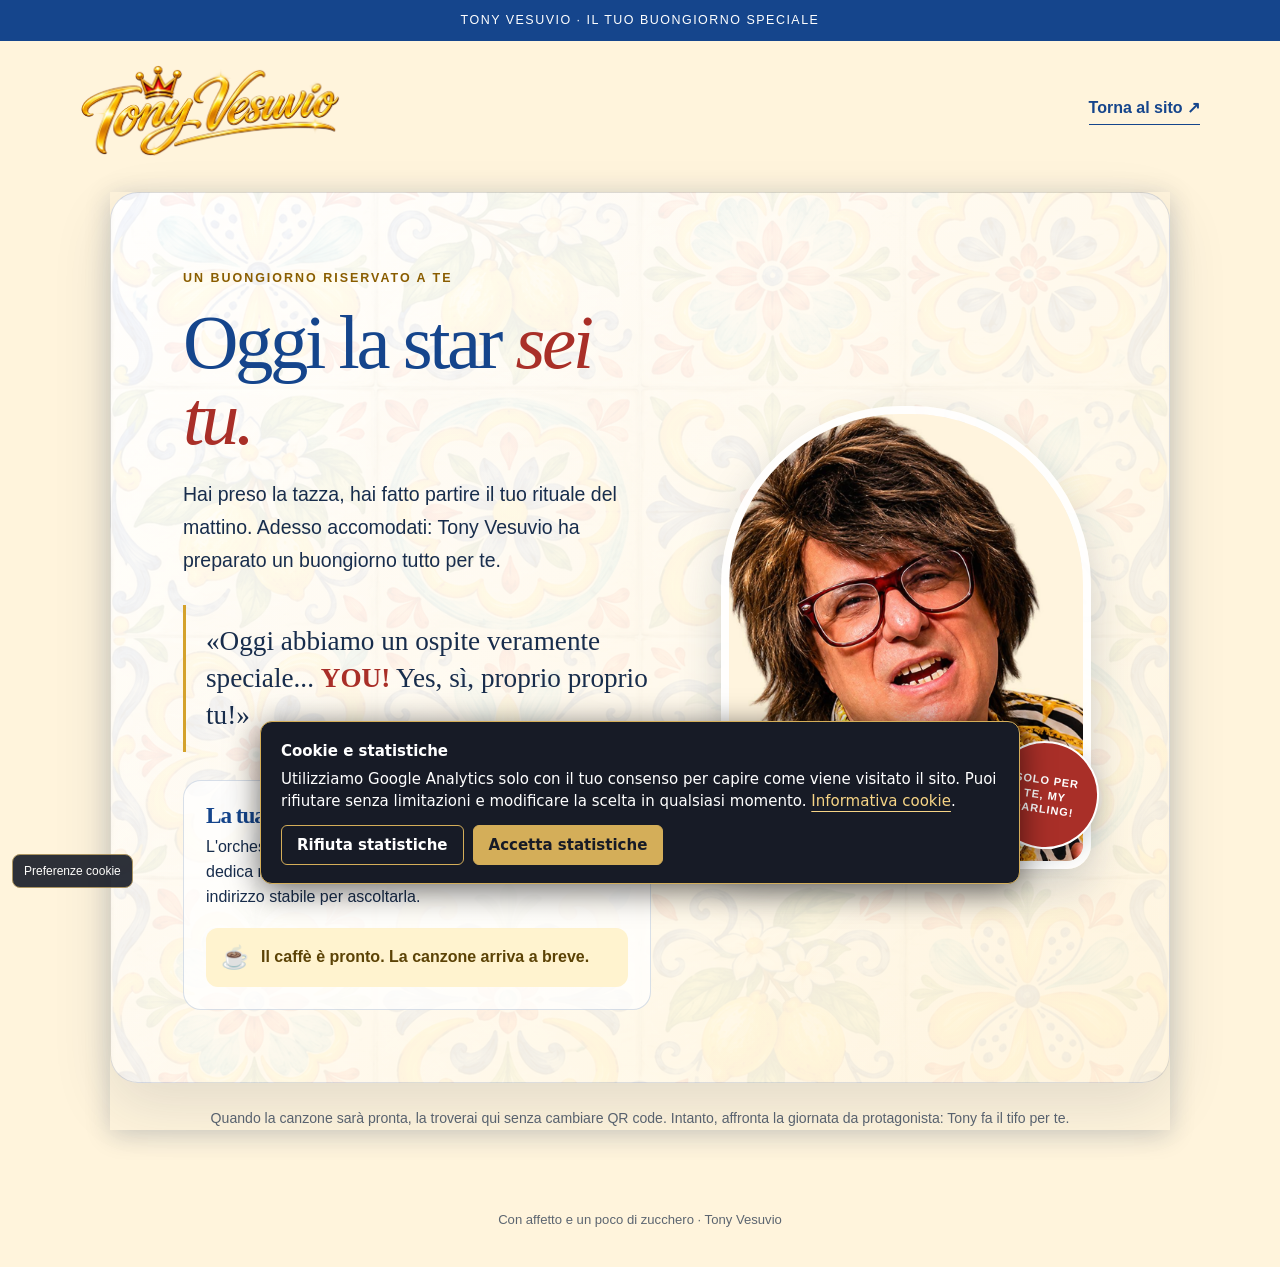
==== buongiorno/index.html @ 97012cc2 "Add private QR breakfast greeting page" ====
<!doctype html>
<html lang="it">
<head>
<meta charset="utf-8">
<meta name="viewport" content="width=device-width, initial-scale=1">
<meta name="robots" content="noindex, nofollow, noarchive">
<meta name="description" content="Un buongiorno speciale di Tony Vesuvio, dedicato a chi fa colazione con lui.">
<title>Il tuo buongiorno con Tony Vesuvio</title>
<link rel="canonical" href="https://tonyvesuvio.com/buongiorno/">
<link rel="stylesheet" href="../site.css?v=20261108-buongiorno">
<script src="../analytics-consent.js" defer></script>
<style>
:root{color-scheme:light}
body.breakfast-page{min-height:100vh;margin:0;background:var(--paper,#fff5df);color:var(--deep,#142d50)}
.breakfast-topline{padding:11px 18px;background:var(--blue,#123e82);color:#fff;text-align:center;font-size:.78rem;letter-spacing:.12em;text-transform:uppercase}
.breakfast-header{width:min(1120px,calc(100% - 36px));margin:0 auto;padding:24px 0;display:flex;align-items:center;justify-content:space-between;gap:18px}
.breakfast-logo{display:block;width:min(260px,58vw);height:auto}
.breakfast-home{color:var(--blue,#123e82);font-weight:700;text-decoration:none;border-bottom:1px solid currentColor;padding-bottom:4px}
.breakfast-main{width:min(1060px,calc(100% - 32px));margin:12px auto 56px}
.breakfast-card{position:relative;overflow:hidden;display:grid;grid-template-columns:minmax(0,1.1fr) minmax(250px,.9fr);align-items:center;gap:clamp(24px,5vw,66px);padding:clamp(26px,6vw,72px);border:1px solid rgba(20,45,80,.15);border-radius:28px;background:linear-gradient(135deg,rgba(255,255,255,.94),rgba(255,245,223,.95)),url('../assets/maioliche-fondo.png') center/cover;box-shadow:0 22px 60px rgba(20,45,80,.12)}
.breakfast-copy{position:relative;z-index:1}
.breakfast-eyebrow{display:inline-block;margin-bottom:18px;color:#8a5d00;font-size:.78rem;font-weight:800;letter-spacing:.16em;text-transform:uppercase}
.breakfast-title{max-width:640px;margin:0;color:var(--blue,#123e82);font-family:Georgia,'Times New Roman',serif;font-size:clamp(2.5rem,6vw,5.2rem);line-height:.98;letter-spacing:-.045em}
.breakfast-title em{color:#a92f28;font-weight:500}
.breakfast-lede{max-width:560px;margin:22px 0 0;font-size:clamp(1rem,1.8vw,1.22rem);line-height:1.7}
.breakfast-quote{margin:28px 0 0;padding:18px 0 18px 20px;border-left:3px solid #d4a22c;color:var(--deep,#142d50);font-family:Georgia,'Times New Roman',serif;font-size:clamp(1.15rem,2.4vw,1.7rem);line-height:1.35}
.breakfast-quote strong{color:#a92f28}
.breakfast-portrait-wrap{position:relative;max-width:370px;margin:auto}
.breakfast-portrait{display:block;width:100%;aspect-ratio:4/5;object-fit:cover;object-position:center 24%;border:8px solid rgba(255,255,255,.9);border-radius:180px 180px 24px 24px;box-shadow:0 18px 44px rgba(20,45,80,.2)}
.breakfast-stamp{position:absolute;right:-8px;bottom:20px;display:grid;place-items:center;width:108px;height:108px;padding:10px;border:2px solid #fff;border-radius:50%;background:#a92f28;color:white;text-align:center;font-size:.69rem;font-weight:800;line-height:1.35;letter-spacing:.08em;text-transform:uppercase;transform:rotate(8deg);box-shadow:0 8px 22px rgba(20,45,80,.22)}
.breakfast-audio{margin-top:28px;padding:22px;border:1px solid rgba(18,62,130,.16);border-radius:18px;background:rgba(255,255,255,.74)}
.breakfast-audio h2{margin:0;color:var(--blue,#123e82);font-family:Georgia,'Times New Roman',serif;font-size:1.45rem}
.breakfast-audio p{margin:8px 0 0;line-height:1.55}
.breakfast-coming{display:flex;align-items:center;gap:12px;margin-top:18px;padding:13px 15px;border-radius:12px;background:#fff3cf;color:#5c4306;font-weight:700}
.breakfast-coming span:first-child{font-size:1.4rem}
.breakfast-foot{margin:24px 0 0;text-align:center;color:var(--muted,#5c6570);font-size:.88rem;line-height:1.6}
.breakfast-footer{padding:24px 18px 38px;text-align:center;color:var(--muted,#5c6570);font-size:.82rem}
@media(max-width:760px){.breakfast-header{padding:18px 0}.breakfast-card{grid-template-columns:1fr;gap:28px;padding:28px 22px}.breakfast-copy{order:1}.breakfast-portrait-wrap{order:0;width:min(72%,300px)}.breakfast-stamp{right:-18px;width:90px;height:90px;font-size:.6rem}.breakfast-title{font-size:clamp(2.7rem,13vw,4.2rem)}.breakfast-main{margin-top:4px}}
@media(prefers-reduced-motion:reduce){*,*::before,*::after{scroll-behavior:auto!important}}
</style>
</head>
<body class="breakfast-page">
<div class="breakfast-topline">Tony Vesuvio · Il tuo buongiorno speciale</div>
<header class="breakfast-header">
<a href="../" aria-label="Tony Vesuvio, torna alla home"><img class="breakfast-logo" src="../assets/logo-ufficiale-tony-vesuvio.png" alt="Tony Vesuvio" width="2120" height="742"></a>
<a class="breakfast-home" href="../">Torna al sito <span aria-hidden="true">↗</span></a>
</header>
<main class="breakfast-main" id="contenuto">
<section class="breakfast-card" aria-labelledby="titolo">
<div class="breakfast-copy">
<span class="breakfast-eyebrow">Un buongiorno riservato a te</span>
<h1 class="breakfast-title" id="titolo">Oggi la star <em>sei tu.</em></h1>
<p class="breakfast-lede">Hai preso la tazza, hai fatto partire il tuo rituale del mattino. Adesso accomodati: Tony Vesuvio ha preparato un buongiorno tutto per te.</p>
<blockquote class="breakfast-quote">«Oggi abbiamo un ospite veramente speciale... <strong>YOU!</strong> Yes, sì, proprio proprio tu!»</blockquote>
<div class="breakfast-audio" aria-labelledby="audio-title">
<h2 id="audio-title">La tua canzone con Tony</h2>
<p>L'orchestra si sta scaldando e Tony sta preparando la sua dedica musicale. Torna qui tra poco: questa pagina è il tuo indirizzo stabile per ascoltarla.</p>
<div class="breakfast-coming" role="status"><span aria-hidden="true">☕</span><span>Il caffè è pronto. La canzone arriva a breve.</span></div>
</div>
</div>
<div class="breakfast-portrait-wrap">
<img class="breakfast-portrait" src="../assets/tony-volto-social-v2.jpg" alt="Tony Vesuvio ti dà il buongiorno" width="1200" height="1200">
<div class="breakfast-stamp" aria-label="Un buongiorno tutto tuo">Solo per<br>te, my<br>darling!</div>
</div>
</section>
<p class="breakfast-foot">Quando la canzone sarà pronta, la troverai qui senza cambiare QR code. Intanto, affronta la giornata da protagonista: Tony fa il tifo per te.</p>
</main>
<footer class="breakfast-footer">Con affetto e un poco di zucchero · Tony Vesuvio</footer>
</body>
</html>
---- site.css ----
:root{color-scheme:light;--paper:#fff5df;--blue:#123e82;--deep:#142d50;--red:#bd3f2d;--lemon:#f5cd4a;--muted:#5c6570;--line:#c8c1b0}
*{box-sizing:border-box}html{scroll-behavior:smooth;scroll-padding-top:20px}body{margin:0;background:var(--paper);color:var(--deep);font-family:Arial,Helvetica,sans-serif;line-height:1.6}a{color:inherit;text-underline-offset:5px}img{display:block;max-width:100%;height:auto}figure{margin:0}h1,h2,h3,p{margin-top:0}h1,h2,h3{font-family:Georgia,'Times New Roman',serif;font-weight:400;line-height:1.06}h2{font-size:clamp(38px,4.7vw,66px);letter-spacing:-.035em}h3{font-size:28px}button,input,textarea{font:inherit}.wrap{width:min(1240px,88%);margin:auto}.section{padding:90px 0}.eyebrow{text-transform:uppercase;font-weight:800;font-size:11px;letter-spacing:.18em;display:block;margin-bottom:20px;color:var(--red)}.small{font-size:12px;color:var(--muted);line-height:1.6}.button{display:inline-flex;align-items:center;justify-content:center;gap:20px;padding:14px 25px;background:var(--blue);color:var(--paper);border:1px solid var(--blue);border-radius:3px;text-decoration:none;font-weight:700;font-size:14px;box-shadow:4px 4px 0 #b9c6cc}.button:hover{background:var(--deep)}a:focus-visible,button:focus-visible{outline:3px solid var(--red);outline-offset:5px}button:disabled{cursor:not-allowed;opacity:.62}.maiolica{height:22px;border-block:2px solid var(--blue);background-color:var(--paper);background-image:radial-gradient(circle at 50% 50%,var(--red) 0 2px,transparent 3px),conic-gradient(from 45deg at 50% 50%,transparent 0 12.5%,var(--blue) 12.5% 25%,transparent 25% 37.5%,var(--blue) 37.5% 50%,transparent 50% 62.5%,var(--blue) 62.5% 75%,transparent 75% 87.5%,var(--blue) 87.5%);background-size:36px 18px}
.topline{background:var(--blue);color:var(--paper);text-align:center;font-size:10px;letter-spacing:.16em;text-transform:uppercase;padding:9px 15px}.header{padding:23px 0;display:flex;justify-content:space-between;align-items:center;gap:25px}.brand{text-decoration:none;display:flex;align-items:center;gap:12px}.brand-seal{display:grid;place-items:center;width:43px;height:43px;border:1px solid var(--red);border-radius:50%;font-family:Georgia,serif;font-size:21px;font-style:italic;color:var(--red)}.brand-name{font-family:Georgia,serif;font-size:24px;line-height:1.1}.brand-name small{display:block;font-family:Arial,sans-serif;font-size:9px;letter-spacing:.2em;text-transform:uppercase;margin-top:5px}nav{display:flex;flex-wrap:wrap;gap:24px}nav a{font-size:12px;font-weight:700;text-decoration:none}nav a:hover{text-decoration:underline}.banner{width:100%;height:auto;border-block:1px solid var(--blue)}
.opening{display:grid;grid-template-columns:1.3fr 1fr;gap:65px;align-items:end;padding-block:66px 80px}.opening h1{font-size:clamp(56px,7vw,104px);letter-spacing:-.055em;margin:0}.opening h1 em{font-weight:400;color:var(--red)}.opening p{font-size:18px;max-width:420px}.opening .secondary{display:block;margin-top:20px;font-size:13px}.arena{background:var(--blue);color:var(--paper);padding:44px 0 50px}.arena-head{display:flex;justify-content:space-between;gap:30px;align-items:end;margin-bottom:30px}.arena h2{font-size:clamp(35px,4vw,54px);margin:0}.arena .eyebrow{color:var(--lemon)}.arena .aside{max-width:290px;font-size:14px}.arena img{width:100%;aspect-ratio:3/2;object-fit:contain;border:1px solid #c9d1df}.arena .small{color:#d5dfef;margin:14px 0 0}
.section-heading{display:flex;justify-content:space-between;gap:35px;align-items:end;margin-bottom:40px}.section-heading h2{margin:0}.section-heading p{max-width:320px;margin-bottom:0;font-size:15px}.records{display:grid;grid-template-columns:repeat(3,1fr);gap:32px}.record{border-bottom:1px solid var(--blue);padding-bottom:24px}.record img{width:100%;aspect-ratio:1;object-fit:contain;background:#fff4e5}.record .number{font-size:10px;font-weight:700;letter-spacing:.15em;color:var(--red);display:block;margin:22px 0 9px}.record h3{font-size:26px;min-height:58px;margin-bottom:18px}.record-actions{display:flex;align-items:center;gap:16px;flex-wrap:wrap}.listen{background:var(--blue);color:var(--paper);border:0;border-radius:2px;padding:10px 18px;font-weight:700;font-size:13px}.record-actions a{font-size:12px}.record .small{margin:12px 0 0}
.club{background:#eaeedc;border-top:1px solid var(--blue);padding:80px 0}.club-layout{display:grid;grid-template-columns:1.15fr 1fr;align-items:center;gap:65px}.photo-frame{padding:10px;background:var(--paper);border:1px solid var(--blue);box-shadow:8px 8px 0 #c3cbbc;transform:rotate(-1deg)}.photo-frame img{width:100%;aspect-ratio:3/2;object-fit:contain}.photo-frame figcaption{font-size:11px;padding:10px 6px 2px;color:var(--muted)}.club-copy p{font-size:17px}.club-copy h2 em{color:var(--red)}
.talk{background:var(--blue);color:var(--paper)}.talk .eyebrow{color:var(--lemon)}.talk .section-heading p{font-family:Georgia,serif;font-size:24px;font-style:italic}.talk-layout{display:grid;grid-template-columns:1fr 1fr;gap:60px}.talk label{display:block;font-size:13px;font-weight:700;margin-bottom:8px}.talk input,.talk textarea{width:100%;background:var(--paper);color:var(--deep);border:1px solid var(--paper);border-radius:2px;padding:15px;margin-bottom:20px}.talk .small{display:block;color:#dce4ee}.talk .button{background:var(--lemon);color:var(--deep);border-color:var(--lemon);box-shadow:none;margin-top:14px}.example{border:1px solid #97aecd;padding:30px;align-self:start}.example .tag{display:block;font-size:10px;letter-spacing:.12em;text-transform:uppercase;color:var(--lemon);margin-bottom:24px}.example blockquote{font-family:Georgia,serif;font-size:27px;line-height:1.4;margin:20px 0 26px}.example p{font-size:15px}.talk .demo{padding-top:13px}
.stories{border-bottom:1px solid var(--blue)}.stories-grid{display:grid;grid-template-columns:1fr 1fr;gap:36px}.stories-grid img{width:100%;aspect-ratio:3/2;object-fit:contain;border:1px solid var(--blue)}.stories-grid figcaption{padding-top:25px}.stories-grid h3{font-size:33px;margin-bottom:15px}.stories-grid p{font-size:15px;max-width:480px}.stories .small{margin-top:28px}
.merch{background:var(--lemon);padding:85px 0}.merch-layout{display:grid;grid-template-columns:1.5fr .7fr;gap:70px;align-items:center}.merch h2{font-size:clamp(48px,6vw,82px)}.merch p{font-size:18px;max-width:620px}.merch .signoff{font-family:Georgia,serif;font-size:24px;font-style:italic}.merch-ticket{border:2px solid var(--blue);padding:30px 24px;text-align:center;outline:1px solid var(--blue);outline-offset:-7px;background:var(--paper);transform:rotate(3deg)}.merch-ticket .star{font-size:40px;color:var(--red);line-height:1.3}.merch-ticket strong{font-family:Georgia,serif;display:block;font-size:34px;line-height:1.12;font-weight:400;margin:15px 0}.merch-ticket p{font-size:13px;margin-bottom:0}.footer{padding-block:35px;display:flex;justify-content:space-between;gap:20px;font-size:12px}.footer p{margin-bottom:0}
@media(min-width:1500px){.arena img{max-height:760px;background:#0b2c60}}
@media(max-width:900px){.opening{gap:35px}.club-layout{gap:35px}.records{gap:20px}.record h3{font-size:23px}.talk-layout{gap:30px}.merch-layout{gap:35px}nav{gap:14px}}
@media(max-width:650px){.wrap{width:88%}.section{padding-block:55px}.header{align-items:start;flex-direction:column;gap:20px}.brand-name{font-size:22px}nav{gap:18px}.topline{font-size:8px}.opening,.club-layout,.talk-layout,.merch-layout{grid-template-columns:1fr}.opening{padding-block:38px 50px;gap:30px}.opening h1{font-size:60px}.opening p{font-size:16px}.arena-head,.section-heading{display:block}.arena .aside{max-width:none;margin-top:22px}.section-heading p{margin-top:22px}.records{grid-template-columns:1fr;gap:38px}.record h3{min-height:0;font-size:30px}.record img{max-height:420px}.club{padding-block:55px}.club-layout{gap:40px}.stories-grid{grid-template-columns:1fr;gap:45px}.stories-grid h3{font-size:30px}.merch{padding-block:55px}.merch-ticket{max-width:320px;justify-self:center}.footer{flex-direction:column;gap:12px}.example{padding:24px}.banner{min-height:0}.arena img{aspect-ratio:3/2}}
@media(prefers-reduced-motion:reduce){html{scroll-behavior:auto}}

/* Manifesti musicali, insegne dipinte e maioliche. */
:root{--paper:#fff4dc;--blue:#15458c;--deep:#182d4c;--red:#bc3829;--lemon:#f5c747}
body{background-color:var(--paper);background-image:radial-gradient(#805c2d09 .65px,transparent .65px);background-size:5px 5px;line-height:1.5}
.wrap{width:min(1280px,92%)}
.section{padding-block:48px}
.eyebrow{font-size:10px;letter-spacing:.15em;margin-bottom:12px}
h2{font-size:clamp(34px,4vw,54px);font-weight:700;letter-spacing:-.045em}
.topline{background:var(--red);font-size:10px;padding-block:6px;letter-spacing:.19em;border-bottom:3px solid var(--lemon)}
.header{padding-block:15px;gap:18px}
.brand-seal{width:48px;height:48px;border:2px solid var(--blue);outline:1px solid var(--blue);outline-offset:3px;background:var(--lemon);color:var(--blue);border-radius:48% 48% 42% 42%;flex-shrink:0}
.brand-seal svg{width:36px;height:30px}
.brand-name{font-weight:bold;font-size:27px;letter-spacing:-.04em}
.brand-name small{font-weight:600;font-size:8px;letter-spacing:.14em}
nav{gap:6px}nav a{padding:8px 13px;border:1px solid transparent;border-radius:2px}nav a:hover{border-color:var(--red);color:var(--red);text-decoration:none;background:#fffaf0}
.banner{border-top:3px solid var(--blue);border-bottom:5px solid var(--red)}
.opening{padding-block:30px 34px;gap:38px;grid-template-columns:1.3fr 1fr;position:relative}
.opening h1{font-size:clamp(48px,6.3vw,85px);font-weight:bold;line-height:.98;letter-spacing:-.055em}
.opening h1 em{font-weight:400;display:inline-block;padding-bottom:8px;background:linear-gradient(var(--lemon),var(--lemon)) left 92%/100% 6px no-repeat}
.opening .eyebrow{display:inline-block;border-block:1px solid var(--red);padding-block:5px;letter-spacing:.13em}
.opening p{font-size:16px;max-width:440px;margin-bottom:12px}.opening .secondary{margin-top:12px;font-size:12px}
.button{padding:11px 20px;gap:14px;box-shadow:3px 3px 0 var(--red);border-radius:0;border:1px solid var(--deep);transition:transform .15s,box-shadow .15s}
.button:hover{transform:translate(-1px,-1px);box-shadow:4px 4px 0 var(--red)}
.maiolica{height:33px;background-image:url('assets/maiolica-napoli.svg');background-size:32px 32px;border-block:1px solid var(--blue)}
.arena{padding:30px 0;background-color:#123771;background-image:radial-gradient(circle at 12% 25%,#ffffff08 0 1px,transparent 1px);background-size:9px 9px;border-bottom:5px solid var(--lemon)}
.arena>.wrap{display:grid;grid-template-columns:.8fr 1.65fr;gap:30px;align-items:center}
.arena-head{display:block;margin:0}.arena h2{font-size:clamp(38px,4.3vw,60px);font-weight:400;font-style:italic;line-height:1.03}.arena h2:after{content:'✦';display:block;font-size:32px;color:var(--lemon);margin-top:22px}
.arena .aside{font-size:14px;margin:16px 0 0;max-width:270px}.arena .eyebrow{font-size:9px;letter-spacing:.12em}
.arena figure{padding:7px;background:var(--paper);box-shadow:5px 5px 0 #09224c;border:1px solid var(--lemon)}
.arena img{border:0;max-height:none;background:none;aspect-ratio:3/2;object-fit:contain}
.arena .small{color:var(--deep);font-size:10px;margin:6px 3px 0}
.section-heading{gap:25px;margin-bottom:26px;position:relative;padding-bottom:18px;border-bottom:2px solid var(--blue)}
.section-heading:after{content:'✦';position:absolute;bottom:-12px;left:0;background:var(--paper);padding-right:10px;color:var(--red);font-size:22px;line-height:20px}
.section-heading p{max-width:330px;font-size:14px}
.records{gap:20px}
.record{padding:12px 12px 17px;background:#fffaf0;border:1px solid #c3b392;box-shadow:4px 4px 0 #e6d8ba;position:relative}
.record img{background:#fff4e5;max-height:300px;object-fit:contain;border-bottom:2px solid var(--red)}
.record .number{margin:14px 0 8px;font-size:9px;letter-spacing:.12em}
.record h3{font-size:25px;font-weight:700;line-height:1.06;min-height:53px;margin-bottom:12px}
.record-actions{gap:10px}.record-actions a{font-size:11px}.listen{padding:9px 14px;border-radius:0;background:var(--red)}
.record .small{font-size:10px;margin-top:10px}
.club{padding:44px 0;background:#f4e8cd;border-top:1px solid var(--blue);position:relative}
.club:before{content:'';position:absolute;inset:0 0 auto;height:8px;background:repeating-linear-gradient(90deg,var(--red) 0 18px,var(--paper) 18px 36px)}
.club-layout{gap:34px;grid-template-columns:1.1fr 1fr}
.photo-frame{padding:8px;box-shadow:5px 5px 0 var(--blue);transform:rotate(-1deg)}
.photo-frame figcaption{font-size:10px;padding-top:7px}
.club-copy h2{font-size:clamp(34px,3.9vw,52px);margin-bottom:18px}.club-copy p{font-size:15px;margin-bottom:13px}.club-copy .small{font-size:11px}
.talk{background-color:var(--blue);background-image:linear-gradient(90deg,#ffffff04 1px,transparent 1px);background-size:24px 24px}
.talk .section-heading{border-color:#fff4dc60}.talk .section-heading:after{background:var(--blue);color:var(--lemon)}
.talk .section-heading p{font-size:23px;color:var(--lemon)}
.talk-layout{gap:28px;grid-template-columns:1fr 1fr}.talk label{font-size:12px;margin-bottom:6px}.talk input,.talk textarea{padding:12px;margin-bottom:14px;border-radius:0;border:2px solid #0d2d60}.talk .small{font-size:11px}.talk .demo{padding-top:8px}
.example{background:var(--paper);color:var(--deep);border:1px solid var(--lemon);padding:25px;box-shadow:5px 5px 0 #0a2a5a;position:relative}
.example:before{content:'“';font-family:Georgia,serif;color:var(--red);font-size:70px;line-height:.8;display:block;margin-bottom:14px}
.example .tag{color:var(--red);font-size:9px;margin-bottom:16px}.example blockquote{font-size:clamp(23px,2.2vw,30px);margin:16px 0 20px;font-style:italic;line-height:1.26}.example p{font-size:14px}.example .small{color:#57616d}
.stories{border:0}.stories-grid{gap:22px}.stories-grid figure{background:#fffaf0;border:1px solid var(--blue);box-shadow:4px 4px 0 #e4d4b0;padding:7px}
.stories-grid img{border:0}.stories-grid figcaption{padding:18px 13px 3px}.stories-grid .eyebrow{margin-bottom:8px;font-size:9px}.stories-grid h3{font-weight:700;font-size:31px;margin-bottom:10px}.stories-grid p{font-size:14px;margin-bottom:13px}.stories>.small{font-size:10px;margin:18px 0 0}
.merch{padding:42px 0;border-top:5px solid var(--red);background-color:var(--lemon);background-image:radial-gradient(#a16a1612 .8px,transparent .8px);background-size:6px 6px}
.merch-layout{gap:35px;grid-template-columns:1.5fr .7fr}.merch h2{font-size:clamp(46px,5.7vw,74px);font-weight:700;line-height:.98;margin-bottom:18px}.merch p{font-size:16px;margin-bottom:17px}.merch .signoff{font-size:23px}.merch a{font-size:13px;font-weight:700}
.merch-ticket{padding:24px;background-color:var(--paper);background-image:url('assets/maiolica-napoli.svg');background-repeat:repeat-x;background-size:30px;background-position:top center;border-color:var(--red);outline-color:var(--red);box-shadow:4px 5px 0 #b7802860}
.merch-ticket .star{font-size:33px;margin-top:16px;display:block}.merch-ticket strong{font-size:30px;margin:10px 0}.merch-ticket p{font-size:12px;margin:0}
.footer{padding-block:22px;font-size:11px}.footer p:first-child{font-family:Georgia,serif;font-size:15px;font-weight:bold;color:var(--blue)}
@media(min-width:1500px){.arena img{max-height:none}}
@media(max-width:900px){.arena>.wrap{grid-template-columns:.85fr 1.5fr;gap:20px}.arena h2{font-size:40px}.record h3{font-size:22px}.record-actions{align-items:start;flex-direction:column}nav a{padding-inline:7px}.opening h1{font-size:64px}}
@media(max-width:650px){.wrap{width:90%}.section{padding-block:32px}.header{gap:14px;padding-block:14px}nav{gap:4px;width:100%;justify-content:space-between}nav a{padding:6px 4px;font-size:11px}.brand-name{font-size:25px}.opening{padding-block:24px 28px;gap:20px;grid-template-columns:1fr}.opening h1{font-size:clamp(45px,10.8vw,65px)}.opening p{font-size:15px}.arena{padding-block:24px}.arena>.wrap{grid-template-columns:1fr;gap:18px}.arena h2{font-size:38px}.arena h2 br{display:none}.arena h2:after{display:none}.arena .aside{max-width:none;margin-top:10px}.arena-head{margin:0}.records{grid-template-columns:1fr;gap:20px}.record{display:grid;grid-template-columns:.95fr 1fr;gap:0 14px;align-content:center;padding:10px}.record img{grid-column:1;grid-row:1/5;height:100%;max-height:none;align-self:center;border-bottom:0}.record .number,.record h3,.record-actions,.record>.small{grid-column:2}.record .number{margin:7px 0}.record h3{min-height:0;font-size:clamp(20px,5.5vw,26px);margin:0 0 10px}.record-actions{gap:7px}.record-actions a{font-size:10px}.listen{font-size:12px;padding:7px 12px}.record>.small{font-size:9px;margin-top:8px}.section-heading{padding-bottom:16px;margin-bottom:22px}.section-heading p{font-size:13px;margin-top:14px}.club{padding-block:30px}.club-layout{grid-template-columns:1fr;gap:28px}.club-copy h2{font-size:38px}.talk-layout{grid-template-columns:1fr;gap:24px}.talk .section-heading p{font-size:21px}.example{padding:21px}.stories-grid{grid-template-columns:1fr;gap:22px}.stories-grid figcaption{padding:15px 10px 0}.stories-grid h3{font-size:29px}.merch{padding-block:30px}.merch-layout{grid-template-columns:1fr;gap:24px}.merch h2{font-size:52px}.merch-ticket{width:min(300px,95%);justify-self:center;transform:rotate(2deg)}.footer{gap:10px}.maiolica{height:27px;background-size:26px 26px}}
@media(max-width:360px){.record{grid-template-columns:1fr}.record img{grid-column:1;grid-row:auto;max-height:260px}.record .number,.record h3,.record-actions,.record>.small{grid-column:1}.record h3{font-size:25px}.record-actions{flex-direction:row}}
@media(prefers-reduced-motion:reduce){.button{transition:none}.button:hover{transform:none}}

/* Fondo di ceramica: le maioliche incorniciano pannelli leggibili. */
.brand-official{display:flex;flex-direction:column;align-items:center;gap:5px;flex-shrink:0}
.official-logo{width:248px;height:auto;object-fit:contain}
.brand-caption{font-size:8px;letter-spacing:.15em;text-transform:uppercase;color:var(--blue);font-weight:700}
.footer-brand img{width:160px;height:auto;object-fit:contain}
.footer-brand p{font-size:10px!important;font-family:Arial,sans-serif!important;margin:8px 0 0}
.example:before{display:none}
.tony-greeting{display:grid;grid-template-columns:1fr 1fr;align-items:center;gap:10px;margin:-10px -10px 20px;border-bottom:2px solid var(--red);padding-bottom:0}
.tony-chat-portrait{width:100%;height:235px;object-fit:contain;object-position:center bottom;filter:drop-shadow(3px 3px 0 #15458c25)}
.example .tony-speech{position:relative;margin:0 0 18px;background:var(--lemon);color:var(--deep);border:2px solid var(--blue);padding:18px 14px;font-family:Georgia,serif;font-size:clamp(23px,2.4vw,32px);font-weight:700;font-style:italic;line-height:1.1;transform:rotate(3deg);box-shadow:3px 3px 0 var(--red)}
.tony-speech:before{content:'';position:absolute;left:-12px;top:50%;width:18px;height:18px;background:var(--lemon);border-left:2px solid var(--blue);border-bottom:2px solid var(--blue);transform:rotate(45deg)}
.tony-speech span{display:block;margin-top:12px;font-family:Arial,sans-serif;font-size:11px;font-style:normal;font-weight:400;line-height:1.4}
@media(max-width:900px) and (min-width:651px){.official-logo{width:210px}.tony-chat-portrait{height:190px}.example .tony-speech{font-size:23px;padding:14px 10px}}
@media(max-width:650px){.brand-official{align-self:center}.official-logo{width:245px}.tony-chat-portrait{height:210px}.example .tony-speech{font-size:26px;padding:16px 12px}.footer-brand{margin-bottom:8px}}
body{background-color:#e9e1c9;background-image:url('assets/maioliche-fondo.png');background-repeat:repeat;background-size:520px 520px}
main{width:calc(100% - 56px);max-width:1360px;margin:0 auto;box-shadow:0 5px 24px #102e5633}
.header.wrap,.footer.wrap{width:calc(100% - 56px);max-width:1360px;background:#fff7e8;padding-inline:28px}
.header.wrap{border-inline:1px solid #b8aa8e}
.opening.wrap{width:100%;background:#fff7e8;padding-inline:32px}
.section.wrap{width:100%;background:#fff7e8;padding-inline:32px}
.arena .wrap,.club .wrap,.talk .wrap,.merch .wrap{width:calc(100% - 64px)}
.section-heading:after{background:#fff7e8}
.talk .section-heading:after{background:var(--blue)}
.maiolica{height:48px;background-image:url('assets/maioliche-fondo.png');background-size:192px 192px;border-block:2px solid var(--blue)}
.club{border-top:8px solid transparent;border-image:url('assets/maioliche-fondo.png') 40 repeat}
.club:before{display:none}
.merch-ticket{background-image:linear-gradient(to bottom,transparent 0 22px,#fff7e8 22px),url('assets/maioliche-fondo.png');background-size:100% 100%,160px 160px;background-repeat:no-repeat,repeat;background-position:center top;border-top-width:14px}
.footer.wrap{border-top:3px solid var(--blue);margin-bottom:24px}
@media(max-width:650px){
 body{background-size:340px 340px}
 main,.header.wrap,.footer.wrap{width:calc(100% - 20px)}
 .header.wrap,.footer.wrap{padding-inline:16px}
 .opening.wrap,.section.wrap{padding-inline:18px}
 .arena .wrap,.club .wrap,.talk .wrap,.merch .wrap{width:calc(100% - 36px)}
 .maiolica{height:34px;background-size:136px 136px}
 .footer.wrap{margin-bottom:10px}
}

/* Layout finale condiviso fra lingue e dimensioni di schermo. */
html{-webkit-text-size-adjust:100%;text-size-adjust:100%}
body{line-height:1.5}
main,.header.wrap,.footer.wrap{width:calc(100% - 40px);max-width:1320px}
.wrap{min-width:0}
.opening,.arena>.wrap,.records,.club-layout,.talk-layout,.stories-grid,.merch-layout{gap:22px}
.opening>*,.arena-head,.record,.club-copy,.talk-layout>*,.stories-grid>*,.merch-layout>*{min-width:0}
.section{padding-block:32px}
.opening{padding-block:22px 26px;align-items:center}
.opening h1{font-size:clamp(44px,5.8vw,76px)}
.opening p{margin-bottom:10px}
.opening.wrap,.section.wrap{padding-inline:26px}
.arena,.club,.merch{padding-block:26px}
.arena .wrap,.club .wrap,.talk .wrap,.merch .wrap{width:calc(100% - 52px)}
.arena h2{font-size:clamp(34px,3.8vw,50px)}
.arena h2:after{margin-top:12px;font-size:25px}
.section-heading{margin-bottom:22px;padding-bottom:14px}
.section-heading p{margin-top:0}
.eyebrow{margin-bottom:10px}
h2{font-size:clamp(32px,3.6vw,48px);margin-bottom:16px}
.record img{max-height:265px}
.record h3{font-size:24px;min-height:51px}
.record-actions a,.small,.record .small,.club-copy .small,.talk .small,.stories>.small{font-size:12px}
.record .number{font-size:10px}
.record-actions{gap:8px}
.button,.listen{min-height:44px}
nav a{display:inline-flex;align-items:center;min-height:44px}
.header{padding-block:10px;flex-wrap:wrap}
.official-logo{width:215px}
.header nav{justify-content:flex-end;flex:1;gap:2px}
.header nav a{font-size:12px;padding-inline:9px}
.brand-caption{font-size:9px;letter-spacing:.08em}
.language-control{display:flex;align-items:center;gap:7px;flex-shrink:0;color:var(--blue)}
.language-control label{font-size:12px;font-weight:700}
.language-control select{font:inherit;font-size:14px;min-height:44px;max-width:168px;background:#fffaf0;color:var(--deep);border:1px solid var(--blue);border-radius:3px;padding:8px 25px 8px 9px}
select:focus-visible,input:focus-visible,textarea:focus-visible{outline:3px solid var(--lemon);outline-offset:3px}
.photo-frame{transform:none}
.club-copy h2{font-size:clamp(32px,3.6vw,46px);margin-bottom:14px}
.club-copy p{font-size:15px;margin-bottom:10px}
.talk-layout{align-items:start}
.talk input,.talk textarea{font-size:16px;min-height:44px;padding:10px;margin-bottom:12px;resize:vertical;max-width:100%}
.talk textarea{min-height:115px}
.talk label{font-size:13px}
.example{padding:18px}
.tony-greeting{margin:-5px -4px 14px;gap:8px}
.tony-chat-portrait{height:185px}
.example .tony-speech{font-size:clamp(25px,2.8vw,35px);padding:14px 10px;margin-bottom:12px;transform:none}
.tony-speech span{font-size:12px;margin-top:8px}
.example blockquote{font-size:24px;margin:12px 0 16px;line-height:1.3}
.example .tag{font-size:10px;letter-spacing:.07em;margin-bottom:12px}
.stories-grid figcaption{padding-top:14px}
.stories-grid h3{font-size:29px;margin-bottom:9px}
.stories-grid p{margin-bottom:8px}
.merch h2{font-size:clamp(42px,5vw,65px);margin-bottom:14px}
.merch p{margin-bottom:12px;font-size:15px}
.merch .signoff{font-size:22px}
.merch-ticket{transform:none;padding:20px}
.merch-ticket .star{margin-top:10px;font-size:28px}
.merch-ticket strong{font-size:28px}
.merch-ticket p{font-size:13px}
.maiolica{height:30px;background-size:120px 120px}
.footer{align-items:center;padding-block:18px;gap:16px}
.footer a{min-height:44px;display:inline-flex;align-items:center}
.footer-brand img{width:140px}
.footer-brand p{font-size:11px!important}
.youtube-cta{margin:28px auto 0;padding:22px 24px;max-width:760px;text-align:center;background:#fff7e8;border:2px solid var(--red);box-shadow:5px 5px 0 #e6d8ba}
.youtube-cta p{margin:0 0 12px;font-size:17px}
.youtube-cta .button{display:inline-flex;align-items:center;justify-content:center;min-height:46px;margin-bottom:8px}
.youtube-cta small{display:block;color:#5c4a38}
.footer-social{max-width:290px}
.footer-social strong{color:var(--red)}
.footer-social p{font-size:12px;margin:5px 0}
@media(max-width:650px){.youtube-cta{margin-top:22px;padding:18px 14px}.youtube-cta p{font-size:15px}.youtube-cta .button{width:100%;padding-inline:12px}.footer-social{max-width:none}}
img{max-width:100%;height:auto}
.banner{aspect-ratio:2180/721;object-fit:contain}
.small,figcaption,p,h1,h2,h3,a{overflow-wrap:break-word}
html[dir=rtl] body{font-family:Tahoma,Arial,sans-serif}
html[dir=rtl] h1,html[dir=rtl] h2,html[dir=rtl] h3,html[dir=rtl] blockquote,html[dir=rtl] .tony-speech{font-family:Tahoma,Arial,sans-serif;letter-spacing:normal;line-height:1.3}
html[dir=rtl] .eyebrow,html[dir=rtl] .topline,html[dir=rtl] .tag{letter-spacing:normal}
html[dir=rtl] .section-heading:after{left:auto;right:0;padding:0 0 0 10px}
html[dir=rtl] .tony-speech:before{left:auto;right:-12px;transform:rotate(225deg)}
html[dir=rtl] .language-control select{padding:8px 9px 8px 25px}
html[lang=zh-Hans] h1,html[lang=zh-Hans] h2,html[lang=zh-Hans] h3{line-height:1.2;letter-spacing:0}
@media(min-width:768px) and (max-width:1100px){
 .header{gap:10px}.official-logo{width:190px}.header nav{flex-basis:calc(100% - 230px)}
 .language-control{margin-inline-start:auto}
 .opening{grid-template-columns:1.15fr 1fr;gap:20px}.opening h1{font-size:clamp(44px,5.7vw,60px)}
 .arena>.wrap{grid-template-columns:.85fr 1.3fr;gap:20px}
 .records{gap:14px}.record{padding:10px}.record h3{font-size:22px;min-height:48px}.record-actions{flex-direction:column;align-items:start}
 .club-layout{gap:22px}.club-copy h2{font-size:34px}.club-copy p{font-size:14px}
 .talk-layout{gap:20px}.tony-chat-portrait{height:155px}.example .tony-speech{font-size:26px}
 .merch-layout{grid-template-columns:1.4fr .85fr}.merch h2{font-size:52px}
}
@media(max-width:767px){
 main,.header.wrap,.footer.wrap{width:calc(100% - 16px)}
 .header.wrap{padding-inline:14px}.header{flex-direction:row;align-items:center;justify-content:space-between;gap:8px}
 .brand-official{align-self:auto;align-items:start}.official-logo{width:clamp(155px,30vw,210px)}.brand-caption{font-size:8px;letter-spacing:0}
 .header nav{order:3;flex-basis:100%;justify-content:space-between;gap:0;display:grid;grid-template-columns:repeat(4,minmax(0,1fr))}
 .header nav a{padding:7px 4px;justify-content:center;text-align:center;font-size:12px;line-height:1.3;min-height:44px}
 .language-control{gap:4px}.language-control label{position:absolute;width:1px;height:1px;padding:0;overflow:hidden;clip-path:inset(50%)}.language-control select{max-width:135px;font-size:13px}
 .topline{font-size:9px;letter-spacing:.06em;padding:6px 12px}
 .opening,.arena>.wrap,.club-layout,.talk-layout,.merch-layout{grid-template-columns:1fr;gap:18px}
 .opening.wrap,.section.wrap{padding-inline:16px}.opening{padding-block:20px}.opening h1{font-size:clamp(43px,8.5vw,62px)}.opening p{font-size:15px;max-width:none}
 .opening .secondary{display:inline-flex;align-items:center;min-height:44px;margin-top:3px;font-size:13px}
 .section{padding-block:26px}.arena,.club,.merch{padding-block:22px}
 .arena .wrap,.club .wrap,.talk .wrap,.merch .wrap{width:calc(100% - 32px)}
 .arena-head,.section-heading{display:block}.arena h2{font-size:35px}.arena h2 br{display:none}.arena h2:after{display:none}.arena .aside{margin-top:10px;max-width:none;font-size:14px}
 .section-heading{margin-bottom:20px}.section-heading p{margin-top:12px;max-width:none;font-size:14px}
 h2,.club-copy h2{font-size:clamp(32px,6.6vw,43px)}
 .records{grid-template-columns:1fr;gap:16px}
 .record{display:grid;grid-template-columns:minmax(110px,.85fr) minmax(0,1.15fr);gap:0 13px;padding:10px;align-content:center}
 .record img{grid-column:1;grid-row:1/5;height:auto;max-height:240px;align-self:center;border-bottom:0}
 .record .number,.record h3,.record-actions,.record>.small{grid-column:2}.record .number{margin:4px 0 7px;font-size:10px}.record h3{font-size:clamp(22px,4vw,28px);min-height:0;margin-bottom:10px}
 .record-actions{flex-direction:column;align-items:start;gap:2px}.record-actions a{min-height:44px;display:inline-flex;align-items:center;font-size:12px}.record .small{font-size:11px;margin-top:4px}
 .club-copy p{font-size:15px}.club-copy .small{margin-top:12px!important}
 .talk .section-heading p{font-size:21px}.tony-greeting{grid-template-columns:1fr 1fr}.tony-chat-portrait{height:180px}.example .tony-speech{font-size:31px}.example blockquote{font-size:23px}
 .stories-grid{grid-template-columns:1fr;gap:18px}.stories-grid h3{font-size:29px}.stories-grid p{font-size:14px}
 .merch h2{font-size:clamp(43px,8.7vw,57px)}.merch-ticket{width:100%;max-width:360px;justify-self:center}.merch-ticket strong{font-size:27px}.merch a{display:inline-flex;align-items:center;min-height:44px}
 .maiolica{height:25px;background-size:100px 100px}.footer{align-items:start;flex-direction:column;gap:8px}.footer p{font-size:12px}.footer-brand{margin:0}.footer-brand img{width:125px}
}
@media(max-width:370px){.official-logo{width:150px}.language-control select{max-width:120px}.header.wrap{padding-inline:10px}.header nav a{font-size:11px}.record{grid-template-columns:1fr}.record img{grid-column:1;grid-row:auto;width:100%;max-height:245px}.record .number,.record h3,.record-actions,.record>.small{grid-column:1}.record-actions{flex-direction:row;align-items:center;gap:10px}.example .tony-speech{font-size:26px}}
.record-cover-link{display:block;grid-column:1;grid-row:1/5;align-self:center;text-decoration:none}
.record-cover-link img{width:100%;aspect-ratio:1;object-fit:contain}
.listen{display:inline-flex;align-items:center;justify-content:center;min-height:44px;text-decoration:none;cursor:pointer}
@media(max-width:767px){.record-cover-link{grid-column:1;grid-row:1/5}.record-cover-link img{max-height:240px}.record .number,.record h3,.record-actions,.record>.small{grid-column:2}}
@media(max-width:370px){.record-cover-link{grid-column:1;grid-row:auto}.record .number,.record h3,.record-actions,.record>.small{grid-column:1}.record-cover-link img{max-height:245px}}


/* Le nuove copertine sono panoramiche: mostriamo tutta l’illustrazione. */
.record-cover-link img{aspect-ratio:16/9;object-fit:contain;background:#10244a}
.chat-topics{display:flex;flex-wrap:wrap;gap:8px;margin:2px 0 12px}.chat-topic{min-height:40px;padding:7px 13px;border:1px solid var(--lemon);background:transparent;color:var(--paper);font-weight:700;cursor:pointer}.chat-topic:hover,.chat-topic:focus-visible{background:var(--lemon);color:var(--deep)}.chat-log{min-height:92px;max-height:260px;overflow:auto}.chat-reply{padding:13px 15px;background:#fff9e8;border-left:4px solid var(--red);border-radius:2px;line-height:1.5}.chat-reply strong{color:var(--red)}.chat-status{min-height:1.5em}.chat-topics button{font-size:13px}
@media(max-width:650px){.chat-topics{display:grid;grid-template-columns:1fr 1fr}.chat-topic{min-height:44px}.chat-log{max-height:220px}}
/* Shop completo — 4 novembre 2026 */
.shop-grid{display:grid;grid-template-columns:repeat(4,minmax(0,1fr));gap:20px}
.shop-card{min-width:0;display:flex;flex-direction:column;overflow:hidden;background:#fffaf0;border:1px solid #c8b78e;border-radius:5px;box-shadow:3px 4px 0 #b7802828}
.shop-image{display:block;background:#faf3e9;overflow:hidden}
.shop-image img{width:100%;aspect-ratio:1;object-fit:contain;transition:transform .2s ease}
.shop-image:hover img{transform:scale(1.035)}
.shop-copy{padding:17px;display:flex;flex:1;flex-direction:column;align-items:flex-start}
.shop-copy h3{font-size:26px;margin:0 0 9px}
.shop-copy p{font-size:14px;margin:0 0 18px}
.shop-copy .button{font-size:12px;padding:10px 13px;margin-top:auto;min-height:44px;width:100%}
.shop-note{margin:22px 0 0!important;max-width:850px}
.mug-feature{width:100%;max-width:350px;justify-self:center}
.mug-feature img{width:100%;border:2px solid var(--red);border-radius:5px}
.mug-feature figcaption{margin-top:8px;text-align:center}
.record img{aspect-ratio:16/9;object-fit:contain}
@media(max-width:1000px){.shop-grid{grid-template-columns:repeat(2,minmax(0,1fr))}}
@media(max-width:480px){.shop-grid{gap:12px}.shop-copy{padding:12px}.shop-copy h3{font-size:23px}.shop-copy p{font-size:12px}.shop-copy .button{font-size:11px;padding:9px 6px}.mug-feature{max-width:290px}}
@media(prefers-reduced-motion:reduce){html{scroll-behavior:auto}.shop-image img{transition:none}}

.youtube-logo{display:inline-block;flex:none;vertical-align:middle}.youtube-cta .button{gap:12px}.youtube-cta .button span{min-width:0}

/* Invito ai contatti nella parte finale della home */
.contact-invite.wrap{width:100%;background:#fff7e8;padding:34px 36px;display:flex;align-items:center;justify-content:space-between;gap:30px;border-top:4px solid var(--red)}
.contact-invite h2{font-size:clamp(30px,3.6vw,45px);margin:0 0 9px}.contact-invite .eyebrow{margin-bottom:8px}.contact-invite p{font-size:14px;margin:0;max-width:590px}.contact-invite .button{flex-shrink:0}
@media(max-width:650px){.contact-invite.wrap{padding:25px 18px;flex-direction:column;align-items:flex-start;gap:19px}}

.naples-reel{padding:45px 0 55px;background:#fff8e9;border-block:1px solid var(--blue)}.naples-reel-layout{display:grid;grid-template-columns:1fr minmax(260px,.72fr);gap:55px;align-items:center}.naples-reel-copy h2{font-size:clamp(42px,5.4vw,74px);font-style:italic;line-height:1.03;margin:0 0 24px}.naples-reel-copy h2:after{content:'';display:block;width:190px;height:5px;background:var(--red);transform:rotate(-4deg);margin:14px 0 0 60px}.naples-reel-copy>p:not(.small){max-width:570px;font-family:Georgia,serif;font-size:18px}.naples-reel-tags{display:flex;gap:0;flex-wrap:wrap;list-style:none;padding:0;margin:25px 0}.naples-reel-tags li{padding:0 18px;border-right:1px solid var(--red);font-size:13px;font-weight:700}.naples-reel-tags li:first-child{padding-left:0}.naples-reel-tags li:last-child{border:0}.naples-reel-video{display:block;width:100%;max-height:75vh;aspect-ratio:9/16;object-fit:cover;background:#172335;border:6px solid #fffaf0;border-radius:10px;box-shadow:0 4px 15px #142d5030}.naples-reel-copy .small{margin:0}@media(max-width:650px){.naples-reel{padding:36px 0}.naples-reel-layout{grid-template-columns:1fr;gap:25px}.naples-reel-copy h2{font-size:48px}.naples-reel-video{width:min(100%,380px);justify-self:center;max-height:70vh}.naples-reel-tags li{padding-inline:11px}}
.naples-reel-player{position:relative;min-width:0}.naples-reel-play{position:absolute;left:50%;top:50%;transform:translate(-50%,-50%);display:grid;place-items:center;width:112px;height:112px;border:3px solid #fff;border-radius:50%;background:#142d50c9;color:#fff;cursor:pointer;box-shadow:0 4px 24px #0006;z-index:1}.naples-reel-play[hidden]{display:none}.naples-reel-play svg{width:60px;height:60px}.naples-reel-play:hover{background:var(--red)}.naples-reel-play:focus-visible{outline:4px solid var(--lemon);outline-offset:5px}@media(max-width:650px){.naples-reel-player{width:min(100%,380px);justify-self:center}.naples-reel-play{width:96px;height:96px}.naples-reel-player .naples-reel-video{width:100%}}
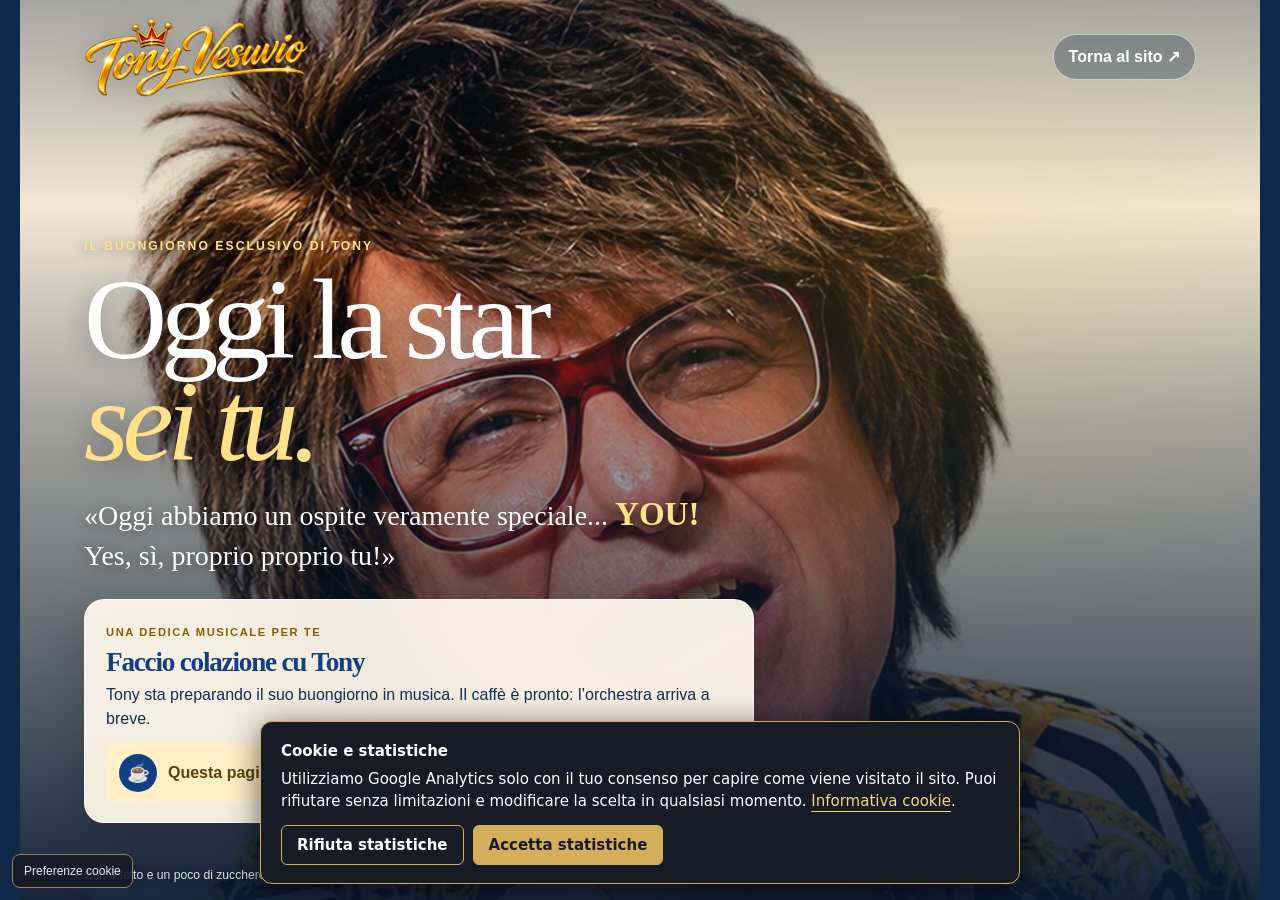
==== commit 96937091: "Make QR breakfast greeting full screen on mobile" ====
--- a/buongiorno/index.html
+++ b/buongiorno/index.html
@@ -10,61 +10,51 @@
 <link rel="stylesheet" href="../site.css?v=20261108-buongiorno">
 <script src="../analytics-consent.js" defer></script>
 <style>
-:root{color-scheme:light}
-body.breakfast-page{min-height:100vh;margin:0;background:var(--paper,#fff5df);color:var(--deep,#142d50)}
-.breakfast-topline{padding:11px 18px;background:var(--blue,#123e82);color:#fff;text-align:center;font-size:.78rem;letter-spacing:.12em;text-transform:uppercase}
-.breakfast-header{width:min(1120px,calc(100% - 36px));margin:0 auto;padding:24px 0;display:flex;align-items:center;justify-content:space-between;gap:18px}
-.breakfast-logo{display:block;width:min(260px,58vw);height:auto}
-.breakfast-home{color:var(--blue,#123e82);font-weight:700;text-decoration:none;border-bottom:1px solid currentColor;padding-bottom:4px}
-.breakfast-main{width:min(1060px,calc(100% - 32px));margin:12px auto 56px}
-.breakfast-card{position:relative;overflow:hidden;display:grid;grid-template-columns:minmax(0,1.1fr) minmax(250px,.9fr);align-items:center;gap:clamp(24px,5vw,66px);padding:clamp(26px,6vw,72px);border:1px solid rgba(20,45,80,.15);border-radius:28px;background:linear-gradient(135deg,rgba(255,255,255,.94),rgba(255,245,223,.95)),url('../assets/maioliche-fondo.png') center/cover;box-shadow:0 22px 60px rgba(20,45,80,.12)}
-.breakfast-copy{position:relative;z-index:1}
-.breakfast-eyebrow{display:inline-block;margin-bottom:18px;color:#8a5d00;font-size:.78rem;font-weight:800;letter-spacing:.16em;text-transform:uppercase}
-.breakfast-title{max-width:640px;margin:0;color:var(--blue,#123e82);font-family:Georgia,'Times New Roman',serif;font-size:clamp(2.5rem,6vw,5.2rem);line-height:.98;letter-spacing:-.045em}
-.breakfast-title em{color:#a92f28;font-weight:500}
-.breakfast-lede{max-width:560px;margin:22px 0 0;font-size:clamp(1rem,1.8vw,1.22rem);line-height:1.7}
-.breakfast-quote{margin:28px 0 0;padding:18px 0 18px 20px;border-left:3px solid #d4a22c;color:var(--deep,#142d50);font-family:Georgia,'Times New Roman',serif;font-size:clamp(1.15rem,2.4vw,1.7rem);line-height:1.35}
-.breakfast-quote strong{color:#a92f28}
-.breakfast-portrait-wrap{position:relative;max-width:370px;margin:auto}
-.breakfast-portrait{display:block;width:100%;aspect-ratio:4/5;object-fit:cover;object-position:center 24%;border:8px solid rgba(255,255,255,.9);border-radius:180px 180px 24px 24px;box-shadow:0 18px 44px rgba(20,45,80,.2)}
-.breakfast-stamp{position:absolute;right:-8px;bottom:20px;display:grid;place-items:center;width:108px;height:108px;padding:10px;border:2px solid #fff;border-radius:50%;background:#a92f28;color:white;text-align:center;font-size:.69rem;font-weight:800;line-height:1.35;letter-spacing:.08em;text-transform:uppercase;transform:rotate(8deg);box-shadow:0 8px 22px rgba(20,45,80,.22)}
-.breakfast-audio{margin-top:28px;padding:22px;border:1px solid rgba(18,62,130,.16);border-radius:18px;background:rgba(255,255,255,.74)}
-.breakfast-audio h2{margin:0;color:var(--blue,#123e82);font-family:Georgia,'Times New Roman',serif;font-size:1.45rem}
-.breakfast-audio p{margin:8px 0 0;line-height:1.55}
-.breakfast-coming{display:flex;align-items:center;gap:12px;margin-top:18px;padding:13px 15px;border-radius:12px;background:#fff3cf;color:#5c4306;font-weight:700}
-.breakfast-coming span:first-child{font-size:1.4rem}
-.breakfast-foot{margin:24px 0 0;text-align:center;color:var(--muted,#5c6570);font-size:.88rem;line-height:1.6}
-.breakfast-footer{padding:24px 18px 38px;text-align:center;color:var(--muted,#5c6570);font-size:.82rem}
-@media(max-width:760px){.breakfast-header{padding:18px 0}.breakfast-card{grid-template-columns:1fr;gap:28px;padding:28px 22px}.breakfast-copy{order:1}.breakfast-portrait-wrap{order:0;width:min(72%,300px)}.breakfast-stamp{right:-18px;width:90px;height:90px;font-size:.6rem}.breakfast-title{font-size:clamp(2.7rem,13vw,4.2rem)}.breakfast-main{margin-top:4px}}
+:root{color-scheme:dark}
+*{box-sizing:border-box}
+body.breakfast-page{min-height:100vh;min-height:100svh;margin:0;background:#102a4b;color:#fff}
+.breakfast-stage{position:relative;isolation:isolate;display:flex;flex-direction:column;min-height:100vh;min-height:100svh;overflow:hidden;padding:max(18px,env(safe-area-inset-top)) max(20px,env(safe-area-inset-right)) max(16px,env(safe-area-inset-bottom)) max(20px,env(safe-area-inset-left));background-image:linear-gradient(180deg,rgba(8,26,50,.36) 0%,rgba(8,26,50,.06) 23%,rgba(8,26,50,.38) 47%,rgba(8,26,50,.94) 100%),url('../assets/tony-volto-social-v2.jpg');background-size:cover;background-position:center 28%}
+.breakfast-stage::after{content:"";position:absolute;inset:0;z-index:-1;background:radial-gradient(ellipse at 72% 30%,rgba(245,205,74,.14),transparent 42%)}
+.stage-header{width:min(1180px,100%);margin:0 auto;display:flex;align-items:center;justify-content:space-between;gap:18px}
+.breakfast-logo{display:block;width:min(225px,50vw);height:auto;filter:drop-shadow(0 4px 16px rgba(0,0,0,.28))}
+.breakfast-home{color:#fff;text-decoration:none;font-weight:700;border:1px solid rgba(255,255,255,.56);border-radius:999px;padding:10px 15px;background:rgba(9,31,60,.3);backdrop-filter:blur(8px)}
+.stage-content{width:min(1180px,100%);margin:auto auto 0;padding:clamp(36px,7vh,86px) 0 0}
+.stage-eyebrow{display:inline-block;margin-bottom:14px;color:#ffe18a;font-size:.76rem;font-weight:800;letter-spacing:.17em;text-transform:uppercase;text-shadow:0 2px 12px rgba(0,0,0,.45)}
+.stage-title{max-width:900px;margin:0;font-family:Georgia,'Times New Roman',serif;font-size:clamp(3.1rem,9vw,7.3rem);line-height:.88;letter-spacing:-.055em;text-shadow:0 5px 28px rgba(0,0,0,.33)}
+.stage-title em{color:#ffe18a;font-weight:500}
+.stage-greeting{max-width:670px;margin:20px 0 24px;font-family:Georgia,'Times New Roman',serif;font-size:clamp(1.12rem,2.4vw,1.75rem);line-height:1.35;text-shadow:0 2px 14px rgba(0,0,0,.42)}
+.stage-greeting strong{color:#ffe18a;font-size:1.18em}
+.breakfast-audio{width:min(670px,100%);padding:19px 21px;border:1px solid rgba(255,255,255,.65);border-radius:20px;background:rgba(255,249,235,.94);color:#142d50;box-shadow:0 18px 52px rgba(0,0,0,.2);backdrop-filter:blur(12px)}
+.audio-label{color:#8a5d00;font-size:.7rem;font-weight:800;letter-spacing:.14em;text-transform:uppercase}
+.breakfast-audio h2{margin:5px 0 0;color:#123e82;font-family:Georgia,'Times New Roman',serif;font-size:clamp(1.25rem,3vw,1.7rem)}
+.breakfast-audio p{margin:7px 0 0;line-height:1.45}
+.breakfast-coming{display:flex;align-items:center;gap:11px;margin-top:13px;padding:11px 13px;border-radius:12px;background:#fff0c8;color:#5c4306;font-weight:700;line-height:1.4}
+.breakfast-cup{display:grid;place-items:center;flex:0 0 38px;width:38px;height:38px;border-radius:50%;background:#123e82;color:#fff;font-size:1.15rem}
+.stage-footer{width:min(1180px,100%);margin:16px auto 0;color:rgba(255,255,255,.88);font-size:.76rem;text-shadow:0 1px 10px rgba(0,0,0,.5)}
+@media(min-width:900px){.breakfast-stage{padding-left:max(5vw,env(safe-area-inset-left));padding-right:max(5vw,env(safe-area-inset-right))}.stage-content{padding-bottom:3vh}}
+@media(max-width:560px){.breakfast-stage{background-position:center 21%;padding-left:max(17px,env(safe-area-inset-left));padding-right:max(17px,env(safe-area-inset-right))}.stage-header{align-items:flex-start}.breakfast-logo{width:min(185px,48vw)}.breakfast-home{padding:8px 11px;font-size:.82rem}.stage-content{padding-top:38px}.stage-title{font-size:clamp(3.3rem,15vw,5.3rem)}.stage-greeting{margin:16px 0 19px;font-size:1.15rem}.breakfast-audio{padding:16px;border-radius:17px}.stage-footer{font-size:.7rem}}
+@media(max-height:700px){.stage-content{padding-top:18px}.stage-title{font-size:clamp(2.8rem,8vh,5.2rem)}.stage-greeting{margin:12px 0 15px;font-size:1.08rem}.breakfast-audio{padding:14px 16px}.stage-footer{margin-top:10px}}
 @media(prefers-reduced-motion:reduce){*,*::before,*::after{scroll-behavior:auto!important}}
 </style>
 </head>
 <body class="breakfast-page">
-<div class="breakfast-topline">Tony Vesuvio · Il tuo buongiorno speciale</div>
-<header class="breakfast-header">
+<main class="breakfast-stage" id="contenuto" aria-labelledby="titolo">
+<header class="stage-header">
 <a href="../" aria-label="Tony Vesuvio, torna alla home"><img class="breakfast-logo" src="../assets/logo-ufficiale-tony-vesuvio.png" alt="Tony Vesuvio" width="2120" height="742"></a>
 <a class="breakfast-home" href="../">Torna al sito <span aria-hidden="true">↗</span></a>
 </header>
-<main class="breakfast-main" id="contenuto">
-<section class="breakfast-card" aria-labelledby="titolo">
-<div class="breakfast-copy">
-<span class="breakfast-eyebrow">Un buongiorno riservato a te</span>
-<h1 class="breakfast-title" id="titolo">Oggi la star <em>sei tu.</em></h1>
-<p class="breakfast-lede">Hai preso la tazza, hai fatto partire il tuo rituale del mattino. Adesso accomodati: Tony Vesuvio ha preparato un buongiorno tutto per te.</p>
-<blockquote class="breakfast-quote">«Oggi abbiamo un ospite veramente speciale... <strong>YOU!</strong> Yes, sì, proprio proprio tu!»</blockquote>
+<section class="stage-content" aria-label="Il tuo buongiorno speciale">
+<span class="stage-eyebrow">Il buongiorno esclusivo di Tony</span>
+<h1 class="stage-title" id="titolo">Oggi la star<br><em>sei tu.</em></h1>
+<p class="stage-greeting">«Oggi abbiamo un ospite veramente speciale... <strong>YOU!</strong><br> Yes, sì, proprio proprio tu!»</p>
 <div class="breakfast-audio" aria-labelledby="audio-title">
-<h2 id="audio-title">La tua canzone con Tony</h2>
-<p>L'orchestra si sta scaldando e Tony sta preparando la sua dedica musicale. Torna qui tra poco: questa pagina è il tuo indirizzo stabile per ascoltarla.</p>
-<div class="breakfast-coming" role="status"><span aria-hidden="true">☕</span><span>Il caffè è pronto. La canzone arriva a breve.</span></div>
-</div>
-</div>
-<div class="breakfast-portrait-wrap">
-<img class="breakfast-portrait" src="../assets/tony-volto-social-v2.jpg" alt="Tony Vesuvio ti dà il buongiorno" width="1200" height="1200">
-<div class="breakfast-stamp" aria-label="Un buongiorno tutto tuo">Solo per<br>te, my<br>darling!</div>
+<span class="audio-label">Una dedica musicale per te</span>
+<h2 id="audio-title">Faccio colazione cu Tony</h2>
+<p>Tony sta preparando il suo buongiorno in musica. Il caffè è pronto: l’orchestra arriva a breve.</p>
+<div class="breakfast-coming" role="status"><span class="breakfast-cup" aria-hidden="true">☕</span><span>Questa pagina resterà il tuo indirizzo per ascoltare la canzone.</span></div>
 </div>
 </section>
-<p class="breakfast-foot">Quando la canzone sarà pronta, la troverai qui senza cambiare QR code. Intanto, affronta la giornata da protagonista: Tony fa il tifo per te.</p>
+<footer class="stage-footer">Con affetto e un poco di zucchero · Tony Vesuvio</footer>
 </main>
-<footer class="breakfast-footer">Con affetto e un poco di zucchero · Tony Vesuvio</footer>
 </body>
 </html>
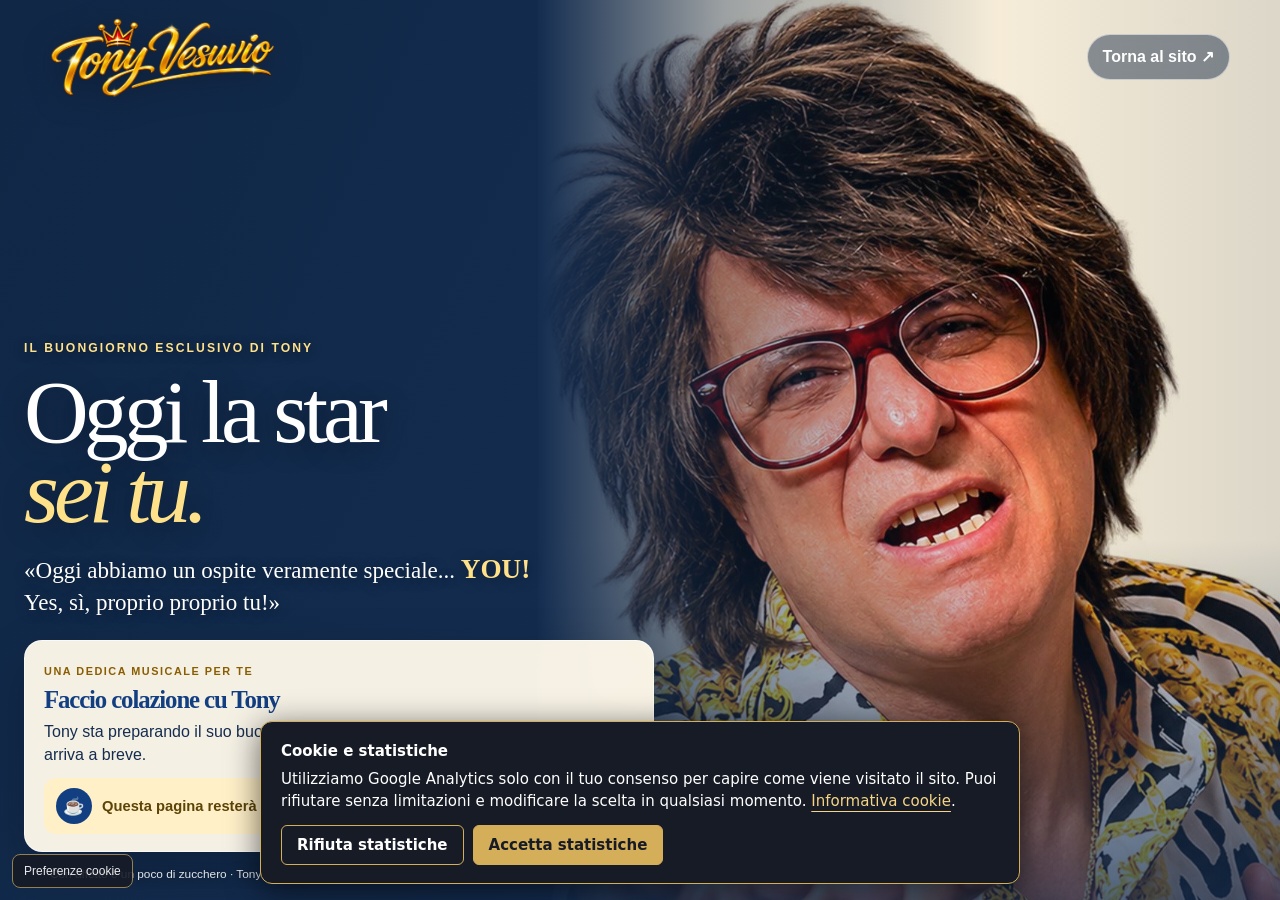
==== commit 031ab93b: "Move greeting away from Tony portrait" ====
--- a/buongiorno/index.html
+++ b/buongiorno/index.html
@@ -12,33 +12,53 @@
 <style>
 :root{color-scheme:dark}
 *{box-sizing:border-box}
-body.breakfast-page{min-height:100vh;min-height:100svh;margin:0;background:#102a4b;color:#fff}
-.breakfast-stage{position:relative;isolation:isolate;display:flex;flex-direction:column;min-height:100vh;min-height:100svh;overflow:hidden;padding:max(18px,env(safe-area-inset-top)) max(20px,env(safe-area-inset-right)) max(16px,env(safe-area-inset-bottom)) max(20px,env(safe-area-inset-left));background-image:linear-gradient(180deg,rgba(8,26,50,.36) 0%,rgba(8,26,50,.06) 23%,rgba(8,26,50,.38) 47%,rgba(8,26,50,.94) 100%),url('../assets/tony-volto-social-v2.jpg');background-size:cover;background-position:center 28%}
-.breakfast-stage::after{content:"";position:absolute;inset:0;z-index:-1;background:radial-gradient(ellipse at 72% 30%,rgba(245,205,74,.14),transparent 42%)}
-.stage-header{width:min(1180px,100%);margin:0 auto;display:flex;align-items:center;justify-content:space-between;gap:18px}
-.breakfast-logo{display:block;width:min(225px,50vw);height:auto;filter:drop-shadow(0 4px 16px rgba(0,0,0,.28))}
-.breakfast-home{color:#fff;text-decoration:none;font-weight:700;border:1px solid rgba(255,255,255,.56);border-radius:999px;padding:10px 15px;background:rgba(9,31,60,.3);backdrop-filter:blur(8px)}
-.stage-content{width:min(1180px,100%);margin:auto auto 0;padding:clamp(36px,7vh,86px) 0 0}
+html,body{width:100%;min-height:100%;margin:0}
+body.breakfast-page{min-height:100vh;min-height:100svh;width:100%;max-width:none;margin:0;background:#142d50;color:#fff}
+main.breakfast-stage{position:relative;isolation:isolate;display:flex;flex-direction:column;width:100vw;max-width:none;min-height:100vh;min-height:100svh;margin:0;overflow:hidden;padding:max(18px,env(safe-area-inset-top)) max(24px,env(safe-area-inset-right)) max(16px,env(safe-area-inset-bottom)) max(24px,env(safe-area-inset-left));background:linear-gradient(115deg,#102746 0%,#142d50 58%,#223d61 100%)}
+.stage-portrait{position:absolute;z-index:-1;top:0;right:0;bottom:0;width:min(58vw,900px);background-image:linear-gradient(90deg,#142d50 0%,rgba(20,45,80,.42) 25%,rgba(20,45,80,.04) 62%,rgba(20,45,80,.15) 100%),linear-gradient(0deg,rgba(20,45,80,.72),transparent 40%),url('../assets/tony-volto-social-v2.jpg');background-size:cover;background-position:center 25%;background-repeat:no-repeat}
+.stage-header{position:relative;z-index:2;width:min(1180px,100%);margin:0 auto;display:flex;align-items:center;justify-content:space-between;gap:18px}
+.breakfast-logo{display:block;width:min(225px,50vw);height:auto;filter:drop-shadow(0 4px 16px rgba(0,0,0,.3))}
+.breakfast-home{color:#fff;text-decoration:none;font-weight:700;border:1px solid rgba(255,255,255,.56);border-radius:999px;padding:10px 15px;background:rgba(9,31,60,.45);backdrop-filter:blur(8px)}
+.stage-content{position:relative;z-index:1;width:min(680px,56%);margin:auto auto 0 0;padding:clamp(34px,6vh,76px) 0 0}
 .stage-eyebrow{display:inline-block;margin-bottom:14px;color:#ffe18a;font-size:.76rem;font-weight:800;letter-spacing:.17em;text-transform:uppercase;text-shadow:0 2px 12px rgba(0,0,0,.45)}
-.stage-title{max-width:900px;margin:0;font-family:Georgia,'Times New Roman',serif;font-size:clamp(3.1rem,9vw,7.3rem);line-height:.88;letter-spacing:-.055em;text-shadow:0 5px 28px rgba(0,0,0,.33)}
+.stage-title{max-width:780px;margin:0;font-family:Georgia,'Times New Roman',serif;font-size:clamp(3.1rem,7vw,6.3rem);line-height:.9;letter-spacing:-.055em;text-shadow:0 5px 28px rgba(0,0,0,.33)}
 .stage-title em{color:#ffe18a;font-weight:500}
-.stage-greeting{max-width:670px;margin:20px 0 24px;font-family:Georgia,'Times New Roman',serif;font-size:clamp(1.12rem,2.4vw,1.75rem);line-height:1.35;text-shadow:0 2px 14px rgba(0,0,0,.42)}
+.stage-greeting{max-width:600px;margin:18px 0 21px;font-family:Georgia,'Times New Roman',serif;font-size:clamp(1.08rem,1.8vw,1.48rem);line-height:1.35;text-shadow:0 2px 14px rgba(0,0,0,.42)}
 .stage-greeting strong{color:#ffe18a;font-size:1.18em}
-.breakfast-audio{width:min(670px,100%);padding:19px 21px;border:1px solid rgba(255,255,255,.65);border-radius:20px;background:rgba(255,249,235,.94);color:#142d50;box-shadow:0 18px 52px rgba(0,0,0,.2);backdrop-filter:blur(12px)}
-.audio-label{color:#8a5d00;font-size:.7rem;font-weight:800;letter-spacing:.14em;text-transform:uppercase}
-.breakfast-audio h2{margin:5px 0 0;color:#123e82;font-family:Georgia,'Times New Roman',serif;font-size:clamp(1.25rem,3vw,1.7rem)}
+.breakfast-audio{width:min(630px,100%);padding:17px 19px;border:1px solid rgba(255,255,255,.65);border-radius:18px;background:rgba(255,249,235,.96);color:#142d50;box-shadow:0 18px 52px rgba(0,0,0,.2);backdrop-filter:blur(12px)}
+.audio-label{color:#8a5d00;font-size:.68rem;font-weight:800;letter-spacing:.14em;text-transform:uppercase}
+.breakfast-audio h2{margin:5px 0 0;color:#123e82;font-family:Georgia,'Times New Roman',serif;font-size:clamp(1.2rem,2.4vw,1.55rem)}
 .breakfast-audio p{margin:7px 0 0;line-height:1.45}
-.breakfast-coming{display:flex;align-items:center;gap:11px;margin-top:13px;padding:11px 13px;border-radius:12px;background:#fff0c8;color:#5c4306;font-weight:700;line-height:1.4}
-.breakfast-cup{display:grid;place-items:center;flex:0 0 38px;width:38px;height:38px;border-radius:50%;background:#123e82;color:#fff;font-size:1.15rem}
-.stage-footer{width:min(1180px,100%);margin:16px auto 0;color:rgba(255,255,255,.88);font-size:.76rem;text-shadow:0 1px 10px rgba(0,0,0,.5)}
-@media(min-width:900px){.breakfast-stage{padding-left:max(5vw,env(safe-area-inset-left));padding-right:max(5vw,env(safe-area-inset-right))}.stage-content{padding-bottom:3vh}}
-@media(max-width:560px){.breakfast-stage{background-position:center 21%;padding-left:max(17px,env(safe-area-inset-left));padding-right:max(17px,env(safe-area-inset-right))}.stage-header{align-items:flex-start}.breakfast-logo{width:min(185px,48vw)}.breakfast-home{padding:8px 11px;font-size:.82rem}.stage-content{padding-top:38px}.stage-title{font-size:clamp(3.3rem,15vw,5.3rem)}.stage-greeting{margin:16px 0 19px;font-size:1.15rem}.breakfast-audio{padding:16px;border-radius:17px}.stage-footer{font-size:.7rem}}
-@media(max-height:700px){.stage-content{padding-top:18px}.stage-title{font-size:clamp(2.8rem,8vh,5.2rem)}.stage-greeting{margin:12px 0 15px;font-size:1.08rem}.breakfast-audio{padding:14px 16px}.stage-footer{margin-top:10px}}
+.breakfast-coming{display:flex;align-items:center;gap:10px;margin-top:12px;padding:10px 12px;border-radius:12px;background:#fff0c8;color:#5c4306;font-weight:700;font-size:.92rem;line-height:1.4}
+.breakfast-cup{display:grid;place-items:center;flex:0 0 36px;width:36px;height:36px;border-radius:50%;background:#123e82;color:#fff;font-size:1.08rem}
+.stage-footer{position:relative;z-index:1;width:min(1180px,100%);margin:14px auto 0;color:rgba(255,255,255,.88);font-size:.74rem;text-shadow:0 1px 10px rgba(0,0,0,.5)}
+@media(max-width:760px){
+ main.breakfast-stage{padding-left:max(18px,env(safe-area-inset-left));padding-right:max(18px,env(safe-area-inset-right))}
+ .stage-portrait{top:0;right:0;bottom:auto;width:100%;height:43svh;min-height:250px;background-image:linear-gradient(0deg,#142d50 0%,rgba(20,45,80,.28) 32%,rgba(20,45,80,.04) 72%),url('../assets/tony-volto-social-v2.jpg');background-size:cover;background-position:center 23%}
+ .stage-header{align-items:flex-start}
+ .breakfast-logo{width:min(185px,48vw)}
+ .breakfast-home{padding:8px 11px;font-size:.82rem}
+ .stage-content{width:100%;margin:auto 0 0;padding-top:44svh}
+ .stage-eyebrow{margin-bottom:10px;font-size:.68rem}
+ .stage-title{font-size:clamp(3rem,13vw,4.8rem)}
+ .stage-greeting{margin:13px 0 16px;font-size:1.08rem}
+ .breakfast-audio{padding:15px;border-radius:16px}
+ .breakfast-coming{font-size:.87rem}
+ .stage-footer{font-size:.68rem}
+}
+@media(max-height:700px){
+ .stage-content{padding-top:24px}
+ .stage-title{font-size:clamp(2.7rem,8vh,5rem)}
+ .stage-greeting{margin:10px 0 13px;font-size:1rem}
+ .breakfast-audio{padding:12px 15px}
+ .stage-footer{margin-top:9px}
+}
 @media(prefers-reduced-motion:reduce){*,*::before,*::after{scroll-behavior:auto!important}}
 </style>
 </head>
 <body class="breakfast-page">
 <main class="breakfast-stage" id="contenuto" aria-labelledby="titolo">
+<div class="stage-portrait" aria-hidden="true"></div>
 <header class="stage-header">
 <a href="../" aria-label="Tony Vesuvio, torna alla home"><img class="breakfast-logo" src="../assets/logo-ufficiale-tony-vesuvio.png" alt="Tony Vesuvio" width="2120" height="742"></a>
 <a class="breakfast-home" href="../">Torna al sito <span aria-hidden="true">↗</span></a>
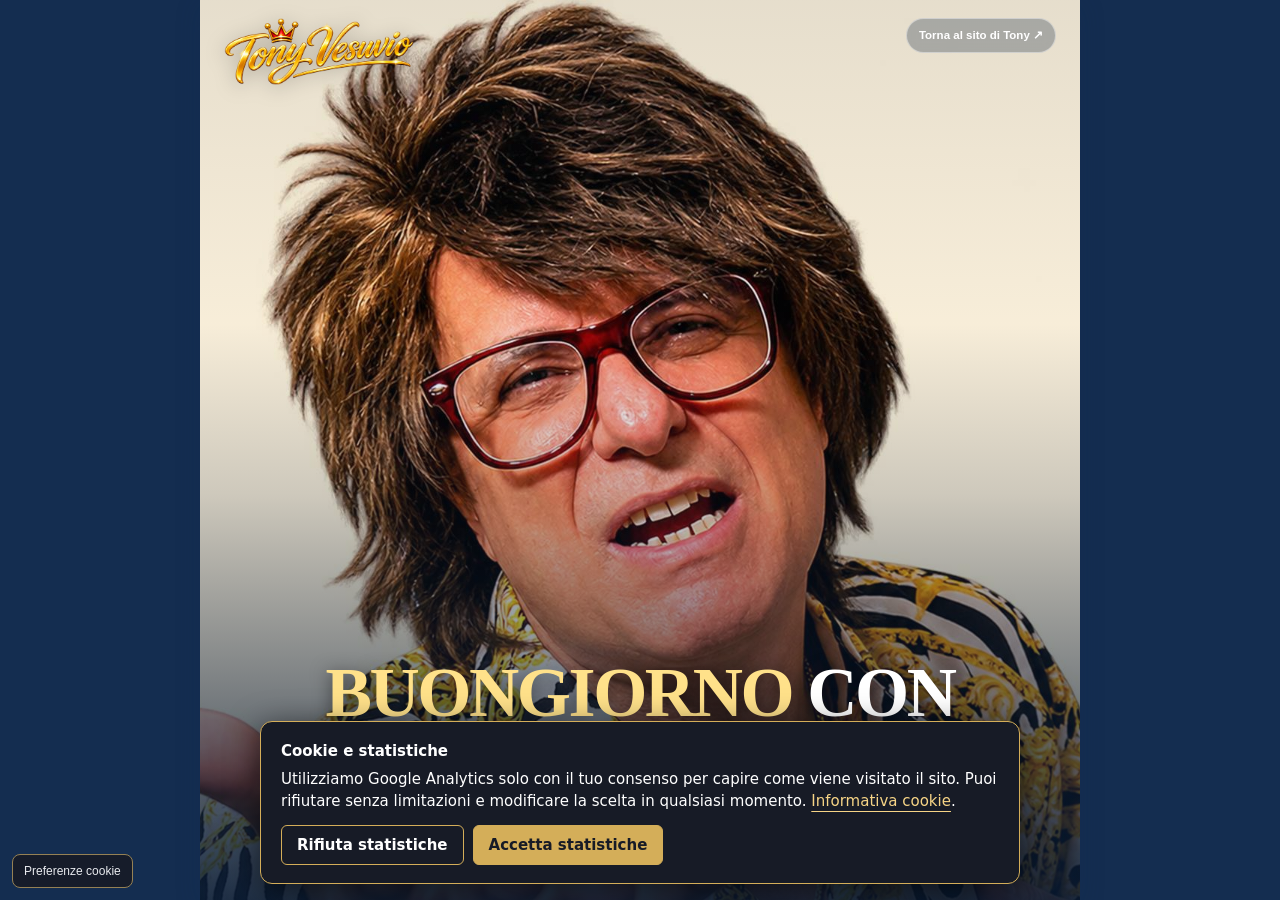
==== commit 0a5e291d: "Simplify breakfast page to greeting headline" ====
--- a/buongiorno/index.html
+++ b/buongiorno/index.html
@@ -4,8 +4,9 @@
 <meta charset="utf-8">
 <meta name="viewport" content="width=device-width, initial-scale=1">
 <meta name="robots" content="noindex, nofollow, noarchive">
-<meta name="description" content="Un buongiorno speciale di Tony Vesuvio, dedicato a chi fa colazione con lui.">
-<title>Il tuo buongiorno con Tony Vesuvio</title>
+<meta name="description" content="Il buongiorno speciale di Tony Vesuvio.">
+<meta name="theme-color" content="#142d50">
+<title>Buongiorno con Tony</title>
 <link rel="canonical" href="https://tonyvesuvio.com/buongiorno/">
 <link rel="stylesheet" href="../site.css?v=20261108-buongiorno">
 <script src="../analytics-consent.js" defer></script>
@@ -14,67 +15,35 @@
 *{box-sizing:border-box}
 html,body{width:100%;min-height:100%;margin:0}
 body.breakfast-page{min-height:100vh;min-height:100svh;width:100%;max-width:none;margin:0;background:#142d50;color:#fff}
-main.breakfast-stage{position:relative;isolation:isolate;display:flex;flex-direction:column;width:100vw;max-width:none;min-height:100vh;min-height:100svh;margin:0;overflow:hidden;padding:max(18px,env(safe-area-inset-top)) max(24px,env(safe-area-inset-right)) max(16px,env(safe-area-inset-bottom)) max(24px,env(safe-area-inset-left));background:linear-gradient(115deg,#102746 0%,#142d50 58%,#223d61 100%)}
-.stage-portrait{position:absolute;z-index:-1;top:0;right:0;bottom:0;width:min(58vw,900px);background-image:linear-gradient(90deg,#142d50 0%,rgba(20,45,80,.42) 25%,rgba(20,45,80,.04) 62%,rgba(20,45,80,.15) 100%),linear-gradient(0deg,rgba(20,45,80,.72),transparent 40%),url('../assets/tony-volto-social-v2.jpg');background-size:cover;background-position:center 25%;background-repeat:no-repeat}
-.stage-header{position:relative;z-index:2;width:min(1180px,100%);margin:0 auto;display:flex;align-items:center;justify-content:space-between;gap:18px}
-.breakfast-logo{display:block;width:min(225px,50vw);height:auto;filter:drop-shadow(0 4px 16px rgba(0,0,0,.3))}
-.breakfast-home{color:#fff;text-decoration:none;font-weight:700;border:1px solid rgba(255,255,255,.56);border-radius:999px;padding:10px 15px;background:rgba(9,31,60,.45);backdrop-filter:blur(8px)}
-.stage-content{position:relative;z-index:1;width:min(680px,56%);margin:auto auto 0 0;padding:clamp(34px,6vh,76px) 0 0}
-.stage-eyebrow{display:inline-block;margin-bottom:14px;color:#ffe18a;font-size:.76rem;font-weight:800;letter-spacing:.17em;text-transform:uppercase;text-shadow:0 2px 12px rgba(0,0,0,.45)}
-.stage-title{max-width:780px;margin:0;font-family:Georgia,'Times New Roman',serif;font-size:clamp(3.1rem,7vw,6.3rem);line-height:.9;letter-spacing:-.055em;text-shadow:0 5px 28px rgba(0,0,0,.33)}
-.stage-title em{color:#ffe18a;font-weight:500}
-.stage-greeting{max-width:600px;margin:18px 0 21px;font-family:Georgia,'Times New Roman',serif;font-size:clamp(1.08rem,1.8vw,1.48rem);line-height:1.35;text-shadow:0 2px 14px rgba(0,0,0,.42)}
-.stage-greeting strong{color:#ffe18a;font-size:1.18em}
-.breakfast-audio{width:min(630px,100%);padding:17px 19px;border:1px solid rgba(255,255,255,.65);border-radius:18px;background:rgba(255,249,235,.96);color:#142d50;box-shadow:0 18px 52px rgba(0,0,0,.2);backdrop-filter:blur(12px)}
-.audio-label{color:#8a5d00;font-size:.68rem;font-weight:800;letter-spacing:.14em;text-transform:uppercase}
-.breakfast-audio h2{margin:5px 0 0;color:#123e82;font-family:Georgia,'Times New Roman',serif;font-size:clamp(1.2rem,2.4vw,1.55rem)}
-.breakfast-audio p{margin:7px 0 0;line-height:1.45}
-.breakfast-coming{display:flex;align-items:center;gap:10px;margin-top:12px;padding:10px 12px;border-radius:12px;background:#fff0c8;color:#5c4306;font-weight:700;font-size:.92rem;line-height:1.4}
-.breakfast-cup{display:grid;place-items:center;flex:0 0 36px;width:36px;height:36px;border-radius:50%;background:#123e82;color:#fff;font-size:1.08rem}
-.stage-footer{position:relative;z-index:1;width:min(1180px,100%);margin:14px auto 0;color:rgba(255,255,255,.88);font-size:.74rem;text-shadow:0 1px 10px rgba(0,0,0,.5)}
-@media(max-width:760px){
- main.breakfast-stage{padding-left:max(18px,env(safe-area-inset-left));padding-right:max(18px,env(safe-area-inset-right))}
- .stage-portrait{top:0;right:0;bottom:auto;width:100%;height:43svh;min-height:250px;background-image:linear-gradient(0deg,#142d50 0%,rgba(20,45,80,.28) 32%,rgba(20,45,80,.04) 72%),url('../assets/tony-volto-social-v2.jpg');background-size:cover;background-position:center 23%}
- .stage-header{align-items:flex-start}
- .breakfast-logo{width:min(185px,48vw)}
- .breakfast-home{padding:8px 11px;font-size:.82rem}
- .stage-content{width:100%;margin:auto 0 0;padding-top:44svh}
- .stage-eyebrow{margin-bottom:10px;font-size:.68rem}
- .stage-title{font-size:clamp(3rem,13vw,4.8rem)}
- .stage-greeting{margin:13px 0 16px;font-size:1.08rem}
- .breakfast-audio{padding:15px;border-radius:16px}
- .breakfast-coming{font-size:.87rem}
- .stage-footer{font-size:.68rem}
+main.breakfast-stage{position:relative;isolation:isolate;display:flex;flex-direction:column;width:min(880px,100vw);max-width:880px;min-height:100vh;min-height:100svh;margin:0 auto;overflow:hidden;padding:max(18px,env(safe-area-inset-top)) max(24px,env(safe-area-inset-right)) max(16px,env(safe-area-inset-bottom)) max(24px,env(safe-area-inset-left));background-color:#142d50;background-image:linear-gradient(180deg,rgba(8,26,50,.1) 0%,rgba(8,26,50,.03) 36%,rgba(8,26,50,.2) 55%,rgba(8,26,50,.9) 100%),url('../assets/tony-volto-social-v2.jpg');background-size:cover;background-position:center 78%;background-repeat:no-repeat}
+.stage-header{position:relative;z-index:1;width:100%;margin:0;display:flex;align-items:flex-start;justify-content:space-between;gap:14px}
+.breakfast-logo{display:block;width:min(190px,45vw);height:auto;filter:drop-shadow(0 3px 10px rgba(0,0,0,.28))}
+.breakfast-home{color:#fff;text-decoration:none;font-size:.72rem;font-weight:700;border:1px solid rgba(255,255,255,.45);border-radius:999px;padding:8px 12px;background:rgba(9,31,60,.28);backdrop-filter:blur(6px)}
+.stage-content{position:relative;z-index:1;width:100%;margin:auto 0 0;padding:0 0 clamp(22px,5vh,44px);text-align:center;text-shadow:0 3px 18px rgba(0,0,0,.5)}
+.stage-title{margin:0;color:#fff;font-family:Georgia,'Times New Roman',serif;font-size:clamp(2.35rem,6.5vw,4.35rem);font-weight:700;line-height:.98;letter-spacing:-.035em}
+.stage-title .title-first{color:#ffe18a}
+.stage-subtitle{margin:12px 0 0;color:#fff;font-family:Georgia,'Times New Roman',serif;font-size:clamp(1.25rem,3vw,1.75rem);font-weight:600;line-height:1.15}
+@media(max-width:560px){
+ main.breakfast-stage{width:100vw;max-width:none;padding-left:max(18px,env(safe-area-inset-left));padding-right:max(18px,env(safe-area-inset-right));background-size:auto 100%;background-position:center top}
+ .breakfast-logo{width:min(155px,43vw)}
+ .breakfast-home{font-size:.68rem;padding:7px 10px}
+ .stage-content{padding-bottom:max(28px,calc(env(safe-area-inset-bottom) + 20px))}
+ .stage-title{font-size:clamp(2.35rem,10vw,3.5rem)}
+ .stage-title .title-first,.stage-title .title-second{display:block}
+ .stage-subtitle{margin-top:10px;font-size:clamp(1.2rem,5vw,1.5rem)}
 }
-@media(max-height:700px){
- .stage-content{padding-top:24px}
- .stage-title{font-size:clamp(2.7rem,8vh,5rem)}
- .stage-greeting{margin:10px 0 13px;font-size:1rem}
- .breakfast-audio{padding:12px 15px}
- .stage-footer{margin-top:9px}
-}
-@media(prefers-reduced-motion:reduce){*,*::before,*::after{scroll-behavior:auto!important}}
 </style>
 </head>
 <body class="breakfast-page">
-<main class="breakfast-stage" id="contenuto" aria-labelledby="titolo">
-<div class="stage-portrait" aria-hidden="true"></div>
+<main class="breakfast-stage" id="contenuto">
 <header class="stage-header">
 <a href="../" aria-label="Tony Vesuvio, torna alla home"><img class="breakfast-logo" src="../assets/logo-ufficiale-tony-vesuvio.png" alt="Tony Vesuvio" width="2120" height="742"></a>
-<a class="breakfast-home" href="../">Torna al sito <span aria-hidden="true">↗</span></a>
+<a class="breakfast-home" href="../">Torna al sito di Tony ↗</a>
 </header>
-<section class="stage-content" aria-label="Il tuo buongiorno speciale">
-<span class="stage-eyebrow">Il buongiorno esclusivo di Tony</span>
-<h1 class="stage-title" id="titolo">Oggi la star<br><em>sei tu.</em></h1>
-<p class="stage-greeting">«Oggi abbiamo un ospite veramente speciale... <strong>YOU!</strong><br> Yes, sì, proprio proprio tu!»</p>
-<div class="breakfast-audio" aria-labelledby="audio-title">
-<span class="audio-label">Una dedica musicale per te</span>
-<h2 id="audio-title">Faccio colazione cu Tony</h2>
-<p>Tony sta preparando il suo buongiorno in musica. Il caffè è pronto: l’orchestra arriva a breve.</p>
-<div class="breakfast-coming" role="status"><span class="breakfast-cup" aria-hidden="true">☕</span><span>Questa pagina resterà il tuo indirizzo per ascoltare la canzone.</span></div>
-</div>
+<section class="stage-content" aria-label="Buongiorno con Tony">
+<h1 class="stage-title"><span class="title-first">BUONGIORNO</span> <span class="title-second">CON TONY!</span></h1>
+<p class="stage-subtitle">Oggi la star sei tu.</p>
 </section>
-<footer class="stage-footer">Con affetto e un poco di zucchero · Tony Vesuvio</footer>
 </main>
 </body>
-</html>
+</html>
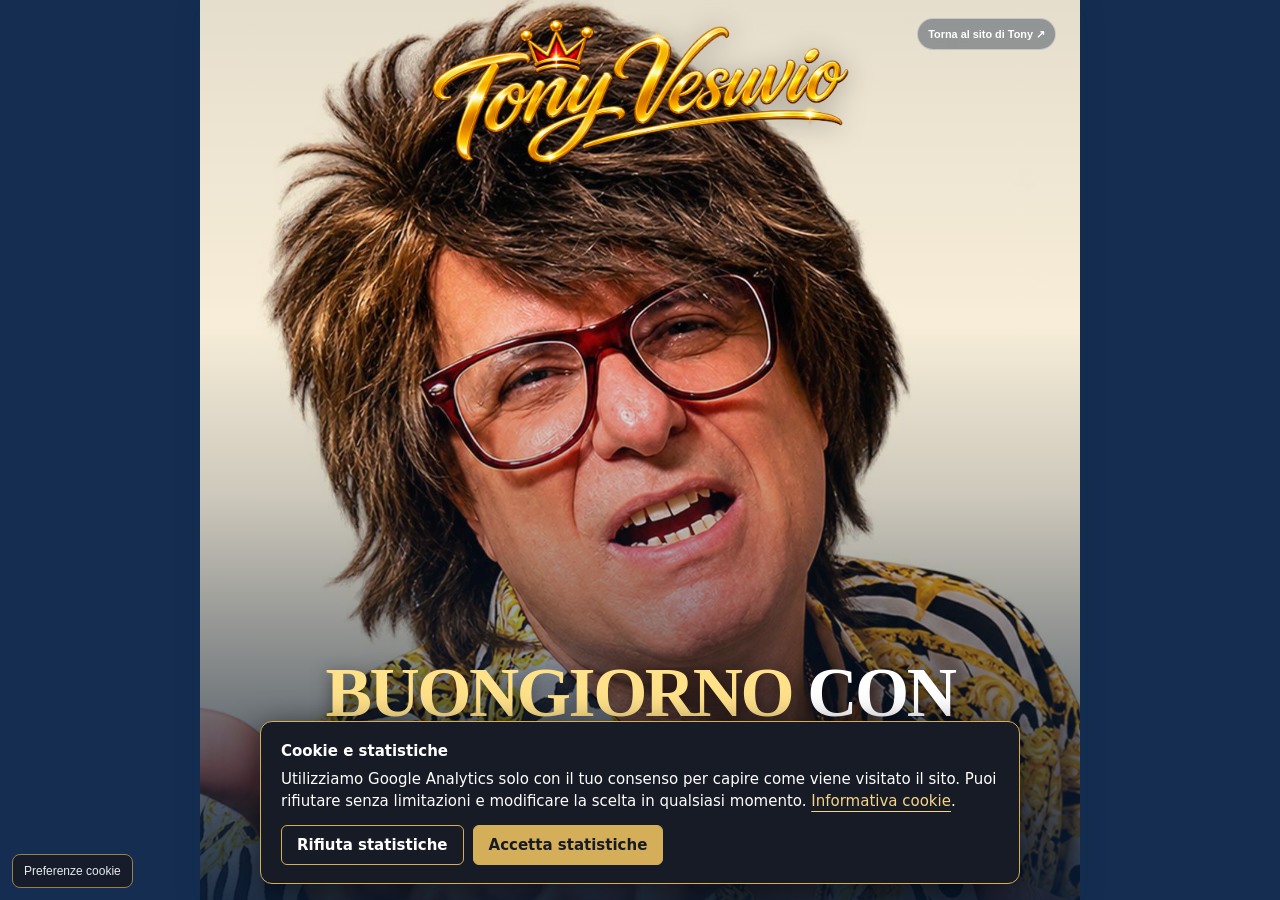
==== commit 2366037c: "Center and enlarge Tony Vesuvio logo" ====
--- a/buongiorno/index.html
+++ b/buongiorno/index.html
@@ -16,17 +16,17 @@
 html,body{width:100%;min-height:100%;margin:0}
 body.breakfast-page{min-height:100vh;min-height:100svh;width:100%;max-width:none;margin:0;background:#142d50;color:#fff}
 main.breakfast-stage{position:relative;isolation:isolate;display:flex;flex-direction:column;width:min(880px,100vw);max-width:880px;min-height:100vh;min-height:100svh;margin:0 auto;overflow:hidden;padding:max(18px,env(safe-area-inset-top)) max(24px,env(safe-area-inset-right)) max(16px,env(safe-area-inset-bottom)) max(24px,env(safe-area-inset-left));background-color:#142d50;background-image:linear-gradient(180deg,rgba(8,26,50,.1) 0%,rgba(8,26,50,.03) 36%,rgba(8,26,50,.2) 55%,rgba(8,26,50,.9) 100%),url('../assets/tony-volto-social-v2.jpg');background-size:cover;background-position:center 78%;background-repeat:no-repeat}
-.stage-header{position:relative;z-index:1;width:100%;margin:0;display:flex;align-items:flex-start;justify-content:space-between;gap:14px}
-.breakfast-logo{display:block;width:min(190px,45vw);height:auto;filter:drop-shadow(0 3px 10px rgba(0,0,0,.28))}
-.breakfast-home{color:#fff;text-decoration:none;font-size:.72rem;font-weight:700;border:1px solid rgba(255,255,255,.45);border-radius:999px;padding:8px 12px;background:rgba(9,31,60,.28);backdrop-filter:blur(6px)}
+.stage-header{position:relative;z-index:1;width:100%;margin:0;display:flex;align-items:flex-start;justify-content:center;gap:14px}
+.breakfast-logo{display:block;width:min(420px,78vw);height:auto;filter:drop-shadow(0 3px 14px rgba(0,0,0,.32))}
+.breakfast-home{position:absolute;top:0;right:0;color:#fff;text-decoration:none;font-size:.68rem;font-weight:700;border:1px solid rgba(255,255,255,.45);border-radius:999px;padding:7px 10px;background:rgba(9,31,60,.38);backdrop-filter:blur(6px)}
 .stage-content{position:relative;z-index:1;width:100%;margin:auto 0 0;padding:0 0 clamp(22px,5vh,44px);text-align:center;text-shadow:0 3px 18px rgba(0,0,0,.5)}
 .stage-title{margin:0;color:#fff;font-family:Georgia,'Times New Roman',serif;font-size:clamp(2.35rem,6.5vw,4.35rem);font-weight:700;line-height:.98;letter-spacing:-.035em}
 .stage-title .title-first{color:#ffe18a}
 .stage-subtitle{margin:12px 0 0;color:#fff;font-family:Georgia,'Times New Roman',serif;font-size:clamp(1.25rem,3vw,1.75rem);font-weight:600;line-height:1.15}
 @media(max-width:560px){
  main.breakfast-stage{width:100vw;max-width:none;padding-left:max(18px,env(safe-area-inset-left));padding-right:max(18px,env(safe-area-inset-right));background-size:auto 100%;background-position:center top}
- .breakfast-logo{width:min(155px,43vw)}
- .breakfast-home{font-size:.68rem;padding:7px 10px}
+ .breakfast-logo{width:min(350px,80vw);margin-top:24px}
+ .breakfast-home{top:0;right:0;font-size:.64rem;padding:6px 9px}
  .stage-content{padding-bottom:max(28px,calc(env(safe-area-inset-bottom) + 20px))}
  .stage-title{font-size:clamp(2.35rem,10vw,3.5rem)}
  .stage-title .title-first,.stage-title .title-second{display:block}
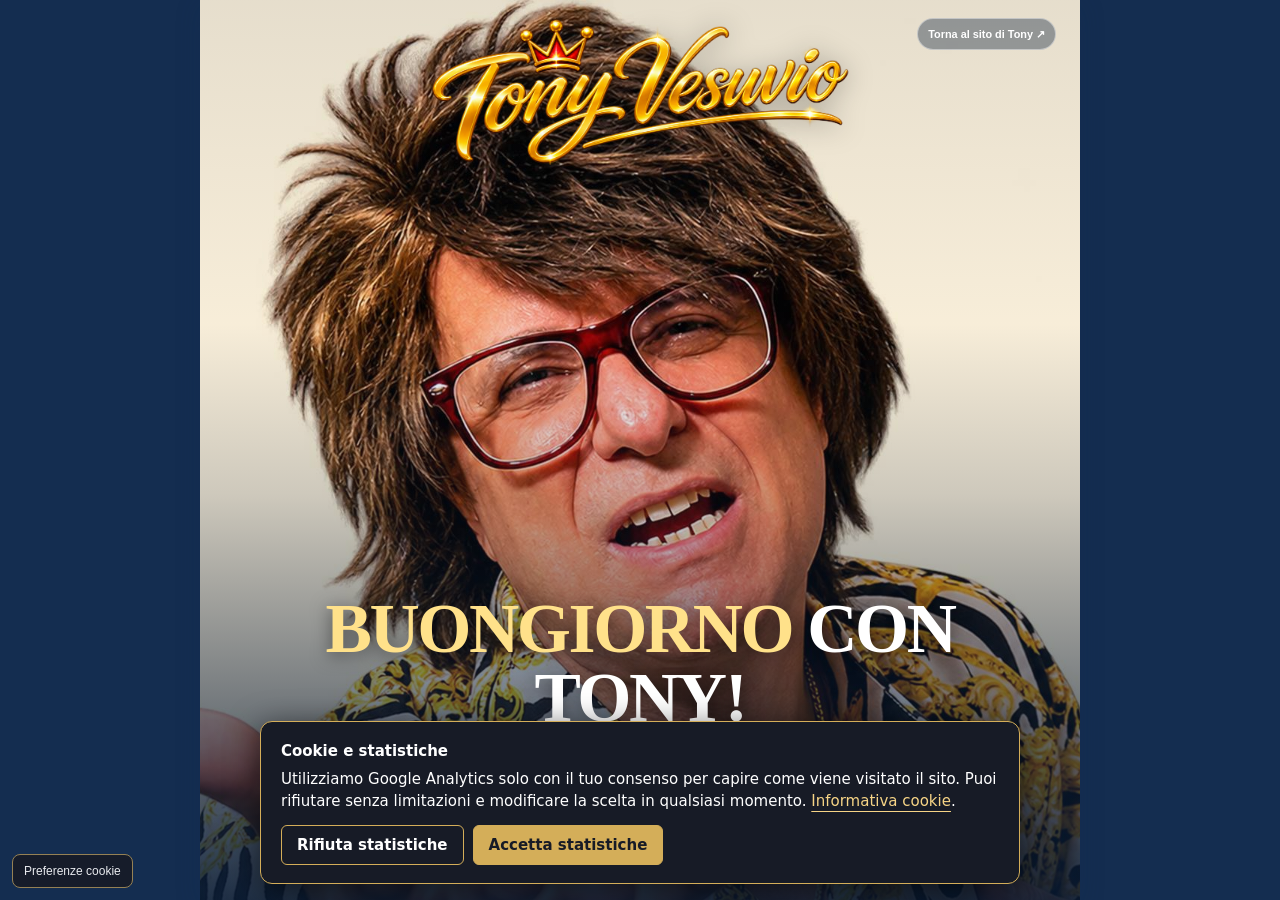
==== commit 2ce44cac: "Add breakfast song player to QR page" ====
--- a/buongiorno/index.html
+++ b/buongiorno/index.html
@@ -32,6 +32,7 @@
  .stage-title .title-first,.stage-title .title-second{display:block}
  .stage-subtitle{margin-top:10px;font-size:clamp(1.2rem,5vw,1.5rem)}
 }
+.breakfast-player{display:block;width:min(340px,100%);height:46px;margin:18px auto 0;color-scheme:light}
 </style>
 </head>
 <body class="breakfast-page">
@@ -43,6 +44,7 @@
 <section class="stage-content" aria-label="Buongiorno con Tony">
 <h1 class="stage-title"><span class="title-first">BUONGIORNO</span> <span class="title-second">CON TONY!</span></h1>
 <p class="stage-subtitle">Oggi la star sei tu.</p>
+<audio class="breakfast-player" controls playsinline preload="metadata" aria-label="Ascolta Faccio colazione cu Tony"><source src="assets/faccio-colazione-cu-tony.mp3" type="audio/mpeg">Il tuo browser non supporta la riproduzione audio.</audio>
 </section>
 </main>
 </body>
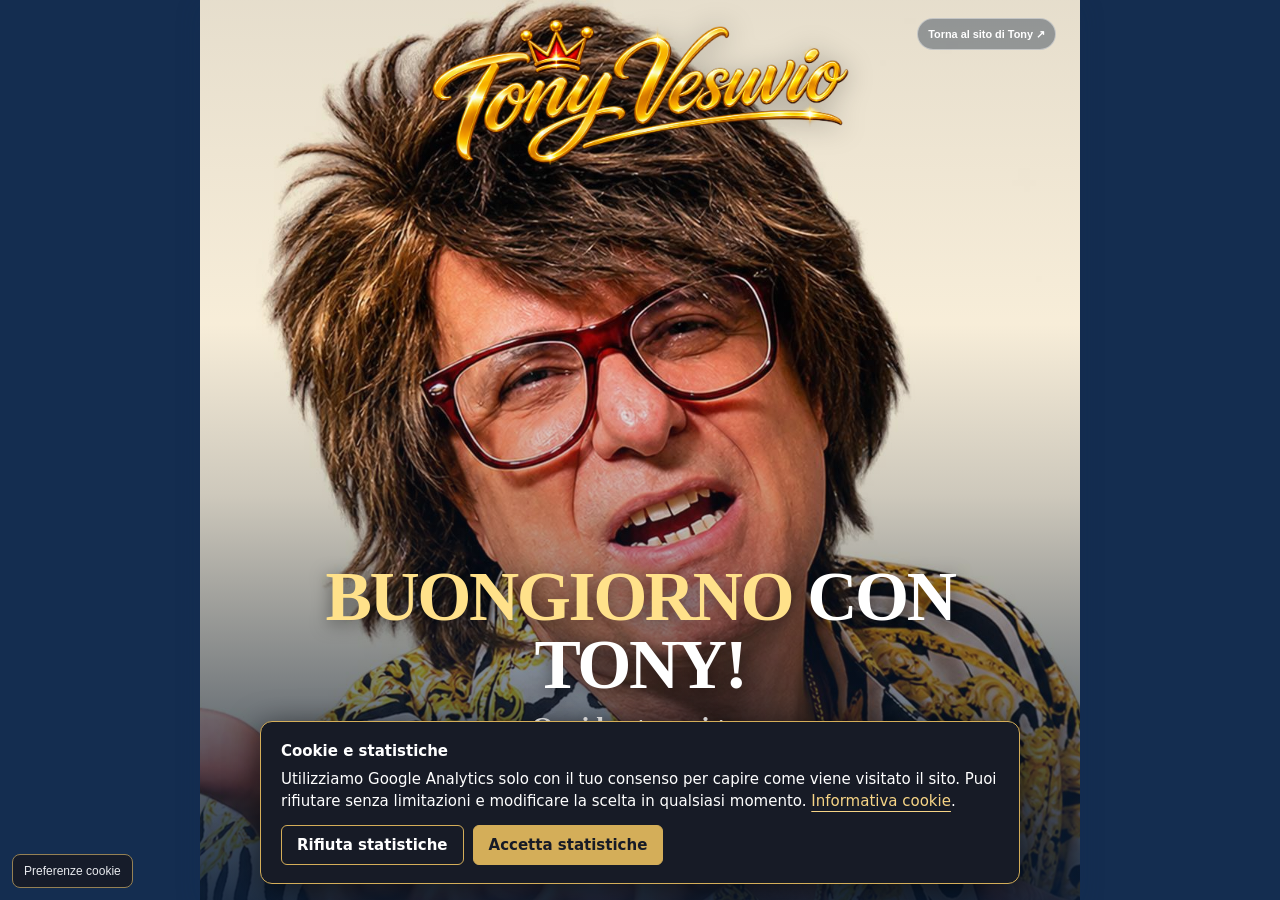
==== commit 8ec97b7a: "Add clear play instruction to Tony greeting page" ====
--- a/buongiorno/index.html
+++ b/buongiorno/index.html
@@ -32,6 +32,7 @@
  .stage-title .title-first,.stage-title .title-second{display:block}
  .stage-subtitle{margin-top:10px;font-size:clamp(1.2rem,5vw,1.5rem)}
 }
+.player-invitation{margin:18px auto -8px;color:#ffe18a;font:700 clamp(.9rem,2.4vw,1.05rem)/1.35 Arial,sans-serif;letter-spacing:.02em;text-shadow:0 2px 8px rgba(0,0,0,.65)}
 .breakfast-player{display:block;width:min(340px,100%);height:46px;margin:18px auto 0;color-scheme:light}
 </style>
 </head>
@@ -44,7 +45,8 @@
 <section class="stage-content" aria-label="Buongiorno con Tony">
 <h1 class="stage-title"><span class="title-first">BUONGIORNO</span> <span class="title-second">CON TONY!</span></h1>
 <p class="stage-subtitle">Oggi la star sei tu.</p>
-<audio class="breakfast-player" controls playsinline preload="metadata" aria-label="Ascolta Faccio colazione cu Tony"><source src="assets/faccio-colazione-cu-tony.mp3" type="audio/mpeg">Il tuo browser non supporta la riproduzione audio.</audio>
+<p class="player-invitation">Premi Play e ascolta il tuo buongiorno con Tony</p>
+<audio class="breakfast-player" controls autoplay playsinline preload="auto" aria-label="Ascolta Faccio colazione cu Tony"><source src="assets/faccio-colazione-cu-tony.mp3" type="audio/mpeg">Il tuo browser non supporta la riproduzione audio.</audio>
 </section>
 </main>
 </body>
